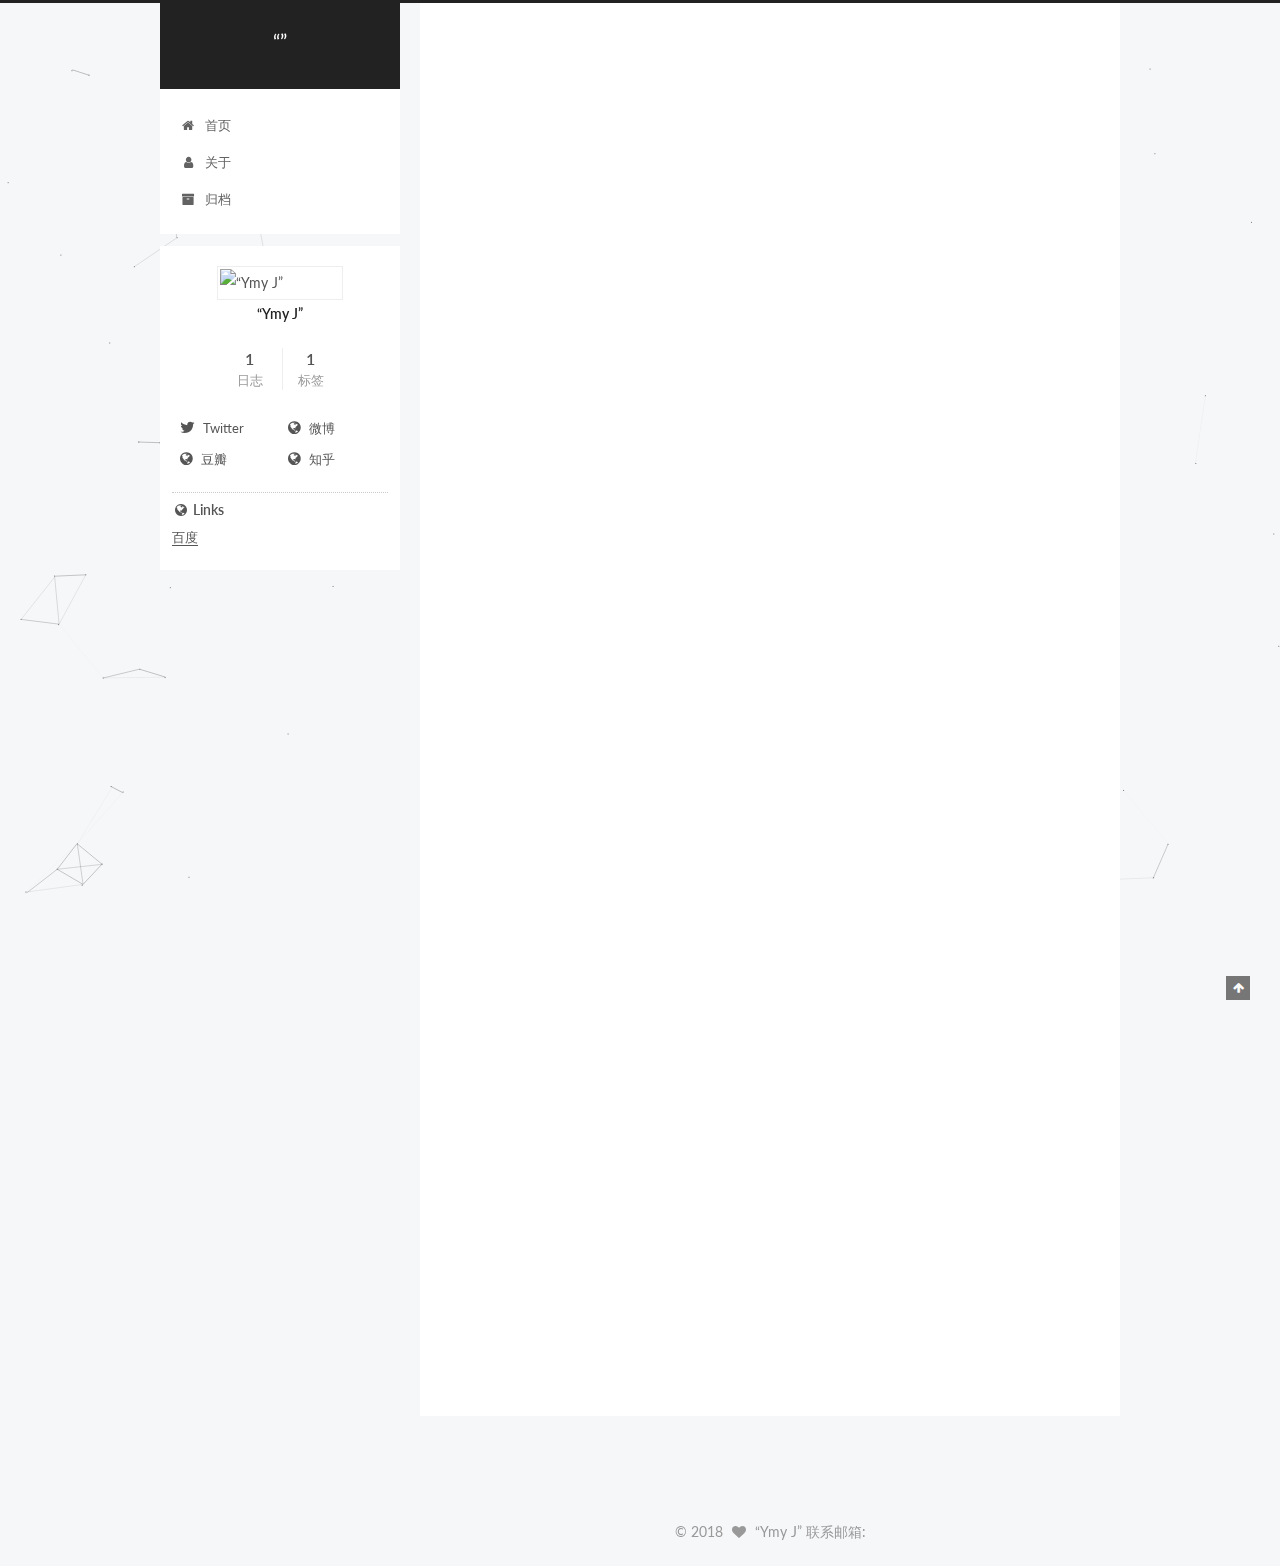
==== index.html @ c2efb5ab "Site updated: 2018-03-29 19:03:57" ====
<!DOCTYPE html>



  


<html class="theme-next pisces use-motion" lang="zh-Hans">
<head>
  <meta charset="UTF-8"/>
<meta http-equiv="X-UA-Compatible" content="IE=edge" />
<meta name="viewport" content="width=device-width, initial-scale=1, maximum-scale=1"/>
<meta name="theme-color" content="#222">
<meta name="google-site-verification" content="NlLDxI8BqoZRFoUA8p0LMrttBZUFwiZdtdNkW_THh2k" />









<meta http-equiv="Cache-Control" content="no-transform" />
<meta http-equiv="Cache-Control" content="no-siteapp" />



  <meta name="google-site-verification" content="true" />













  
  
  <link href="/lib/fancybox/source/jquery.fancybox.css?v=2.1.5" rel="stylesheet" type="text/css" />




  
  
  
  

  
    
    
  

  

  

  

  

  
    
    
    <link href="//fonts.googleapis.com/css?family=Lato:300,300italic,400,400italic,700,700italic&subset=latin,latin-ext" rel="stylesheet" type="text/css">
  






<link href="/lib/font-awesome/css/font-awesome.min.css?v=4.6.2" rel="stylesheet" type="text/css" />

<link href="/css/main.css?v=5.1.2" rel="stylesheet" type="text/css" />









  <link rel="shortcut icon" type="image/x-icon" href="/favicon.ico?v=5.1.2" />






<meta property="og:type" content="website">
<meta property="og:title" content="“”">
<meta property="og:url" content="http://yoursite.com/index.html">
<meta property="og:site_name" content="“”">
<meta property="og:locale" content="zh-Hans">
<meta name="twitter:card" content="summary">
<meta name="twitter:title" content="“”">



<script type="text/javascript" id="hexo.configurations">
  var NexT = window.NexT || {};
  var CONFIG = {
    root: '/',
    scheme: 'Pisces',
    sidebar: {"position":"left","display":"post","offset":12,"offset_float":12,"b2t":false,"scrollpercent":false,"onmobile":false},
    fancybox: true,
    tabs: true,
    motion: true,
    duoshuo: {
      userId: '0',
      author: '博主'
    },
    algolia: {
      applicationID: '',
      apiKey: '',
      indexName: '',
      hits: {"per_page":10},
      labels: {"input_placeholder":"Search for Posts","hits_empty":"We didn't find any results for the search: ${query}","hits_stats":"${hits} results found in ${time} ms"}
    }
  };
</script>



  <link rel="canonical" href="http://yoursite.com/"/>





  <title> “” -  </title>
  












  <div style="display: none;">
    <script src="//s95.cnzz.com/z_stat.php?id=1267088161&web_id=1267088161" language="JavaScript"></script>
  </div>





</head>

<body itemscope itemtype="http://schema.org/WebPage" lang="zh-Hans">

  
  
    
  

  <div class="container sidebar-position-left 
   page-home 
 ">
    <div class="headband"></div>

    <header id="header" class="header" itemscope itemtype="http://schema.org/WPHeader">
      <div class="header-inner"><div class="site-brand-wrapper">
  <div class="site-meta ">
    

    <div class="custom-logo-site-title">
      <a href="/"  class="brand" rel="start">
        <span class="logo-line-before"><i></i></span>
        <span class="site-title">“”</span>
        <span class="logo-line-after"><i></i></span>
      </a>
    </div>
      
        <p class="site-subtitle"></p>
      
  </div>

  <div class="site-nav-toggle">
    <button>
      <span class="btn-bar"></span>
      <span class="btn-bar"></span>
      <span class="btn-bar"></span>
    </button>
  </div>
</div>

<nav class="site-nav">
  

  
    <ul id="menu" class="menu">
      
        
        <li class="menu-item menu-item-home">
          <a href="/" rel="section">
            
              <i class="menu-item-icon fa fa-fw fa-home"></i> <br />
            
            首页
          </a>
        </li>
      
        
        <li class="menu-item menu-item-about">
          <a href="/about/" rel="section">
            
              <i class="menu-item-icon fa fa-fw fa-user"></i> <br />
            
            关于
          </a>
        </li>
      
        
        <li class="menu-item menu-item-archives">
          <a href="/archives/" rel="section">
            
              <i class="menu-item-icon fa fa-fw fa-archive"></i> <br />
            
            归档
          </a>
        </li>
      

      
    </ul>
  

  
</nav>



 </div>
    </header>

    <main id="main" class="main">
      <div class="main-inner">
        <div class="content-wrap">
          <div id="content" class="content">
            
  <section id="posts" class="posts-expand">
    
      

  

  
  
  

  <article class="post post-type-normal" itemscope itemtype="http://schema.org/Article">
  
  
  
  <div class="post-block">
    <link itemprop="mainEntityOfPage" href="http://yoursite.com/2017/10/31/gamejsqhelp/">

    <span hidden itemprop="author" itemscope itemtype="http://schema.org/Person">
      <meta itemprop="name" content="“Ymy J”">
      <meta itemprop="description" content="">
      <meta itemprop="image" content="/images/avatar.gif">
    </span>

    <span hidden itemprop="publisher" itemscope itemtype="http://schema.org/Organization">
      <meta itemprop="name" content="“”">
    </span>

    
      <header class="post-header">

        
        
          <h1 class="post-title" itemprop="name headline">
                
                <a class="post-title-link" href="/2017/10/31/gamejsqhelp/" itemprop="url">分享几种稳定可用的翻墙方法</a></h1>
        

        <div class="post-meta">
          <span class="post-time">
            
              <span class="post-meta-item-icon">
                <i class="fa fa-calendar-o"></i>
              </span>
              
                <span class="post-meta-item-text">发表于</span>
              
              <time title="创建于" itemprop="dateCreated datePublished" datetime="2017-10-31T23:24:54+08:00">
                2017-10-31
              </time>
            

            

            
          </span>

          

          
            
          

          
          

          

          

          

        </div>
      </header>
    

    
    
    
    <div class="post-body" itemprop="articleBody">

      
      

      
        
          
            <h1 id="分享几种稳定可用的翻墙方法"><a href="#分享几种稳定可用的翻墙方法" class="headerlink" title="分享几种稳定可用的翻墙方法"></a>分享几种稳定可用的翻墙方法</h1><hr>
<p>有不少的小伙伴在博客留言不知道,怎么翻墙上国外网站,其实2017年之后已经出现了不少优秀的收费翻墙软件以及免费翻墙软件，下面我就来总结一下这些翻墙软件，教你在国内怎么翻墙上国外网站</p>
<p><span style="font-size:14px;color:blue;">加速器:一键翻墙的利器,手机电脑多终端均可使用,支持IOS和安卓,无需繁琐的设置即可翻墙上国外网站。<a href="http://www.qidian789.com/union/share/?fn=76001" target="_blank" rel="noopener"><span style="font-size:15px;color:red;">点击官网注册</span></a></span></p>
<p><span style="font-size:14px;color:green;">如果您是电脑翻墙的话，可以直接下载如下的电脑翻墙软件，一键安装即可实现电脑翻墙上网，这款软件是小编一直在用的一款电脑翻墙必备软件，打开国外网站速度非常快，还支持安卓和苹果。<br><a href="http://www.qidian789.com/downfile/?sys=0&amp;fn=76001" target="_blank" rel="noopener"><span style="font-size:15px;color:red;">电脑下载:点击下载PC电脑翻墙软件</span></a></span></p>
<p><span style="font-size:14px;color:green;">如果您是安卓手机翻墙的话，可以直接扫描如下二维码，一键安装安卓手机翻墙软件即可实现手机翻墙上网，可使用手机上浏览器扫一扫功能，如无法下载，可直接点击下面文字链接进行下载。<br><img src="/2017/10/31/gamejsqhelp/erweima.png" alt="logo"><br><a href="http://www.qidian789.com/downfile/?sys=1&amp;fn=76001" target="_blank" rel="noopener"><span style="font-size:15px;color:red;">安卓下载:点击安卓手机翻墙软件</span></a></span></p>
<p><span style="font-size:14px;color:green;">如果您是苹果手机或者Mac电脑用户的话，可以先注册下账号，然后下载苹果ios端软件即可实现苹果手机翻墙上网。<br><a href="http://www.qidian789.com/union/share/?fn=76001" target="_blank" rel="noopener"><span style="font-size:15px;color:red;">苹果iOS和Mac电脑注册下载:点击苹果ios和Mac电脑翻墙软件注册</span></a></span></p>
<hr>
<p>老牌服务商，提供服务多年，服务和产品比较成熟，线路质量优秀稳定，专享线路无上限，无限制，多设备同时使用，已经算是非常良心的服务商了，产品覆盖率广泛，几乎支持所有的系统平台提供下载。</p>
<p>PS:<span style="font-size:17px;color:red;">PC端连接加速器时如遇360等误报提示，请点击信任哦，ios用户下载后打开软件，然后双击home键退出程序后再次打开软件，界面即可正常输入账号使用。</span></p>
<hr>

          
        
      
    </div>
    
    
    

    

    

    

    <footer class="post-footer">
      

      

      

      
      
        <div class="post-eof"></div>
      
    </footer>
  </div>
  
  
  
  </article>


    
  </section>

  


          </div>
          


          

        </div>
        
          
  
  <div class="sidebar-toggle">
    <div class="sidebar-toggle-line-wrap">
      <span class="sidebar-toggle-line sidebar-toggle-line-first"></span>
      <span class="sidebar-toggle-line sidebar-toggle-line-middle"></span>
      <span class="sidebar-toggle-line sidebar-toggle-line-last"></span>
    </div>
  </div>

  <aside id="sidebar" class="sidebar">
    
    <div class="sidebar-inner">

      

      

      <section class="site-overview sidebar-panel sidebar-panel-active">
        <div class="site-author motion-element" itemprop="author" itemscope itemtype="http://schema.org/Person">
          <img class="site-author-image" itemprop="image"
               src="/images/avatar.gif"
               alt="“Ymy J”" />
          <p class="site-author-name" itemprop="name">“Ymy J”</p>
           
              <p class="site-description motion-element" itemprop="description"></p>
          
        </div>
        <nav class="site-state motion-element">

          
            <div class="site-state-item site-state-posts">
              <a href="/archives/">
                <span class="site-state-item-count">1</span>
                <span class="site-state-item-name">日志</span>
              </a>
            </div>
          

          

          
            
            
            <div class="site-state-item site-state-tags">
              
                <span class="site-state-item-count">1</span>
                <span class="site-state-item-name">标签</span>
              
            </div>
          

        </nav>

        

        <div class="links-of-author motion-element">
          
            
              <span class="links-of-author-item">
                <a href="https://twitter.com/" target="_blank" title="Twitter">
                  
                    <i class="fa fa-fw fa-twitter"></i>
                  
                    
                      Twitter
                    
                </a>
              </span>
            
              <span class="links-of-author-item">
                <a href="http://weibo.com/" target="_blank" title="微博">
                  
                    <i class="fa fa-fw fa-globe"></i>
                  
                    
                      微博
                    
                </a>
              </span>
            
              <span class="links-of-author-item">
                <a href="http://douban.com/" target="_blank" title="豆瓣">
                  
                    <i class="fa fa-fw fa-globe"></i>
                  
                    
                      豆瓣
                    
                </a>
              </span>
            
              <span class="links-of-author-item">
                <a href="http://www.zhihu.com/" target="_blank" title="知乎">
                  
                    <i class="fa fa-fw fa-globe"></i>
                  
                    
                      知乎
                    
                </a>
              </span>
            
          
        </div>

        
        

        
        
          <div class="links-of-blogroll motion-element links-of-blogroll-block">
            <div class="links-of-blogroll-title">
              <i class="fa  fa-fw fa-globe"></i>
              Links
            </div>
            <ul class="links-of-blogroll-list">
              
                <li class="links-of-blogroll-item">
                  <a href="http://www.baidu.com/" title="百度" target="_blank">百度</a>
                </li>
              
            </ul>
          </div>
        

        


      </section>

      

      

    </div>
  </aside>


        
      </div>
    </main>

    <footer id="footer" class="footer">
      <div class="footer-inner">
        <div class="copyright" >
  
  &copy; 
  <span itemprop="copyrightYear">2018</span>
  <span class="with-love">
    <i class="fa fa-heart"></i>
  </span>
  <span class="author" itemprop="copyrightHolder">“Ymy J” 联系邮箱: </span>
</div>



        
<div class="busuanzi-count">
  <script async src="https://dn-lbstatics.qbox.me/busuanzi/2.3/busuanzi.pure.mini.js"></script>

  

  
</div>


        
      </div>
    </footer>

    
      <div class="back-to-top">
        <i class="fa fa-arrow-up"></i>
        
      </div>
    

  </div>

  

<script type="text/javascript">
  if (Object.prototype.toString.call(window.Promise) !== '[object Function]') {
    window.Promise = null;
  }
</script>









  


  











  
  <script type="text/javascript" src="/lib/jquery/index.js?v=2.1.3"></script>

  
  <script type="text/javascript" src="/lib/fastclick/lib/fastclick.min.js?v=1.0.6"></script>

  
  <script type="text/javascript" src="/lib/jquery_lazyload/jquery.lazyload.js?v=1.9.7"></script>

  
  <script type="text/javascript" src="/lib/velocity/velocity.min.js?v=1.2.1"></script>

  
  <script type="text/javascript" src="/lib/velocity/velocity.ui.min.js?v=1.2.1"></script>

  
  <script type="text/javascript" src="/lib/fancybox/source/jquery.fancybox.pack.js?v=2.1.5"></script>

  
  <script type="text/javascript" src="/lib/canvas-nest/canvas-nest.min.js"></script>


  


  <script type="text/javascript" src="/js/src/utils.js?v=5.1.2"></script>

  <script type="text/javascript" src="/js/src/motion.js?v=5.1.2"></script>



  
  


  <script type="text/javascript" src="/js/src/affix.js?v=5.1.2"></script>

  <script type="text/javascript" src="/js/src/schemes/pisces.js?v=5.1.2"></script>



  
    <script type="text/javascript" src="/js/src/scrollspy.js?v=5.1.2"></script>
<script type="text/javascript" src="/js/src/post-details.js?v=5.1.2"></script>

  

  


  <script type="text/javascript" src="/js/src/bootstrap.js?v=5.1.2"></script>



  


  




	





  





  






  





  

  

  

  

  

  

</body>
</html>
---- css/main.css ----
/* normalize.css v3.0.2 | MIT License | git.io/normalize */
html {
  font-family: sans-serif; /* 1 */
  -ms-text-size-adjust: 100%; /* 2 */
  -webkit-text-size-adjust: 100%; /* 2 */
}
body {
  margin: 0;
}
article,
aside,
details,
figcaption,
figure,
footer,
header,
hgroup,
main,
menu,
nav,
section,
summary {
  display: block;
}
audio,
canvas,
progress,
video {
  display: inline-block; /* 1 */
  vertical-align: baseline; /* 2 */
}
audio:not([controls]) {
  display: none;
  height: 0;
}
[hidden],
template {
  display: none;
}
a {
  background-color: transparent;
}
a:active,
a:hover {
  outline: 0;
}
abbr[title] {
  border-bottom: 1px dotted;
}
b,
strong {
  font-weight: bold;
}
dfn {
  font-style: italic;
}
h1 {
  font-size: 2em;
  margin: 0.67em 0;
}
mark {
  background: #ff0;
  color: #000;
}
small {
  font-size: 80%;
}
sub,
sup {
  font-size: 75%;
  line-height: 0;
  position: relative;
  vertical-align: baseline;
}
sup {
  top: -0.5em;
}
sub {
  bottom: -0.25em;
}
img {
  border: 0;
}
svg:not(:root) {
  overflow: hidden;
}
figure {
  margin: 1em 40px;
}
hr {
  -moz-box-sizing: content-box;
  box-sizing: content-box;
  height: 0;
}
pre {
  overflow: auto;
}
code,
kbd,
pre,
samp {
  font-family: monospace, monospace;
  font-size: 1em;
}
button,
input,
optgroup,
select,
textarea {
  color: inherit; /* 1 */
  font: inherit; /* 2 */
  margin: 0; /* 3 */
}
button {
  overflow: visible;
}
button,
select {
  text-transform: none;
}
button,
html input[type="button"],
input[type="reset"],
input[type="submit"] {
  -webkit-appearance: button; /* 2 */
  cursor: pointer; /* 3 */
}
button[disabled],
html input[disabled] {
  cursor: default;
}
button::-moz-focus-inner,
input::-moz-focus-inner {
  border: 0;
  padding: 0;
}
input {
  line-height: normal;
}
input[type="checkbox"],
input[type="radio"] {
  box-sizing: border-box; /* 1 */
  padding: 0; /* 2 */
}
input[type="number"]::-webkit-inner-spin-button,
input[type="number"]::-webkit-outer-spin-button {
  height: auto;
}
input[type="search"] {
  -webkit-appearance: textfield; /* 1 */
  -moz-box-sizing: content-box;
  -webkit-box-sizing: content-box; /* 2 */
  box-sizing: content-box;
}
input[type="search"]::-webkit-search-cancel-button,
input[type="search"]::-webkit-search-decoration {
  -webkit-appearance: none;
}
fieldset {
  border: 1px solid #c0c0c0;
  margin: 0 2px;
  padding: 0.35em 0.625em 0.75em;
}
legend {
  border: 0; /* 1 */
  padding: 0; /* 2 */
}
textarea {
  overflow: auto;
}
optgroup {
  font-weight: bold;
}
table {
  border-collapse: collapse;
  border-spacing: 0;
}
td,
th {
  padding: 0;
}
::selection {
  background: #262a30;
  color: #fff;
}
body {
  position: relative;
  font-family: 'Lato', "PingFang SC", "Microsoft YaHei", sans-serif;
  font-size: 14px;
  line-height: 2;
  color: #555;
  background: #f5f7f9;
}
@media (max-width: 767px) {
  body {
    padding-right: 0 !important;
  }
}
@media (min-width: 768px) and (max-width: 991px) {
  body {
    padding-right: 0 !important;
  }
}
@media (min-width: 1600px) {
  body {
    font-size: 16px;
  }
}
h1,
h2,
h3,
h4,
h5,
h6 {
  margin: 0;
  padding: 0;
  font-weight: bold;
  line-height: 1.5;
  font-family: 'Lato', "PingFang SC", "Microsoft YaHei", sans-serif;
}
h2,
h3,
h4,
h5,
h6 {
  margin: 20px 0 15px;
}
h1 {
  font-size: 22px;
}
@media (max-width: 767px) {
  h1 {
    font-size: 18px;
  }
}
h2 {
  font-size: 20px;
}
@media (max-width: 767px) {
  h2 {
    font-size: 16px;
  }
}
h3 {
  font-size: 18px;
}
@media (max-width: 767px) {
  h3 {
    font-size: 14px;
  }
}
h4 {
  font-size: 16px;
}
@media (max-width: 767px) {
  h4 {
    font-size: 12px;
  }
}
h5 {
  font-size: 14px;
}
@media (max-width: 767px) {
  h5 {
    font-size: 10px;
  }
}
h6 {
  font-size: 12px;
}
@media (max-width: 767px) {
  h6 {
    font-size: 8px;
  }
}
p {
  margin: 0 0 20px 0;
}
a {
  color: #555;
  text-decoration: none;
  border-bottom: 1px solid #999;
  word-wrap: break-word;
}
a:hover {
  color: #222;
  border-bottom-color: #222;
}
blockquote {
  margin: 0;
  padding: 0;
}
img {
  display: block;
  margin: auto;
  max-width: 100%;
  height: auto;
}
hr {
  margin: 40px 0;
  height: 3px;
  border: none;
  background-color: #ddd;
  background-image: repeating-linear-gradient(-45deg, #fff, #fff 4px, transparent 4px, transparent 8px);
}
blockquote {
  padding: 0 15px;
  color: #666;
  border-left: 4px solid #ddd;
}
blockquote cite::before {
  content: "-";
  padding: 0 5px;
}
dt {
  font-weight: 700;
}
dd {
  margin: 0;
  padding: 0;
}
.text-left {
  text-align: left;
}
.text-center {
  text-align: center;
}
.text-right {
  text-align: right;
}
.text-justify {
  text-align: justify;
}
.text-nowrap {
  white-space: nowrap;
}
.text-lowercase {
  text-transform: lowercase;
}
.text-uppercase {
  text-transform: uppercase;
}
.text-capitalize {
  text-transform: capitalize;
}
.center-block {
  display: block;
  margin-left: auto;
  margin-right: auto;
}
.clearfix:before,
.clearfix:after {
  content: " ";
  display: table;
}
.clearfix:after {
  clear: both;
}
.pullquote {
  width: 45%;
}
.pullquote.left {
  float: left;
  margin-left: 5px;
  margin-right: 10px;
}
.pullquote.right {
  float: right;
  margin-left: 10px;
  margin-right: 5px;
}
.affix.affix.affix {
  position: fixed;
}
.translation {
  margin-top: -20px;
  font-size: 14px;
  color: #999;
}
.scrollbar-measure {
  width: 100px;
  height: 100px;
  overflow: scroll;
  position: absolute;
  top: -9999px;
}
.use-motion .motion-element {
  opacity: 0;
}
table {
  margin: 20px 0;
  width: 100%;
  border-collapse: collapse;
  border-spacing: 0;
  border: 1px solid #ddd;
  font-size: 14px;
  table-layout: fixed;
  word-wrap: break-all;
}
table>tbody>tr:nth-of-type(odd) {
  background-color: #f9f9f9;
}
table>tbody>tr:hover {
  background-color: #f5f5f5;
}
caption,
th,
td {
  padding: 8px;
  text-align: left;
  vertical-align: middle;
  font-weight: normal;
}
th,
td {
  border-bottom: 3px solid #ddd;
  border-right: 1px solid #eee;
}
th {
  padding-bottom: 10px;
  font-weight: 700;
}
td {
  border-bottom-width: 1px;
}
html,
body {
  height: 100%;
}
.container {
  position: relative;
  min-height: 100%;
}
.header-inner {
  margin: 0 auto;
  padding: 100px 0 70px;
  width: 700px;
}
@media (min-width: 1600px) {
  .container .header-inner {
    width: 900px;
  }
}
.main {
  padding-bottom: 150px;
}
.main-inner {
  margin: 0 auto;
  width: 700px;
}
@media (min-width: 1600px) {
  .container .main-inner {
    width: 900px;
  }
}
.footer {
  position: absolute;
  left: 0;
  bottom: 0;
  width: 100%;
  min-height: 50px;
}
.footer-inner {
  box-sizing: border-box;
  margin: 20px auto;
  width: 700px;
}
@media (min-width: 1600px) {
  .container .footer-inner {
    width: 900px;
  }
}
pre,
.highlight {
  overflow: auto;
  margin: 20px 0;
  padding: 0;
  font-size: 13px;
  color: #4d4d4c;
  background: #f7f7f7;
  line-height: 1.6;
}
pre,
code {
  font-family: consolas, Menlo, "PingFang SC", "Microsoft YaHei", monospace;
}
code {
  padding: 2px 4px;
  word-wrap: break-word;
  color: #555;
  background: #eee;
  border-radius: 3px;
  font-size: 13px;
}
pre code {
  padding: 0;
  color: #4d4d4c;
  background: none;
  text-shadow: none;
}
.highlight {
  border-radius: 1px;
}
.highlight pre {
  border: none;
  margin: 0;
  padding: 10px 0;
}
.highlight table {
  margin: 0;
  width: auto;
  border: none;
}
.highlight td {
  border: none;
  padding: 0;
}
.highlight figcaption {
  font-size: 1em;
  color: #4d4d4c;
  line-height: 1em;
  margin-bottom: 1em;
}
.highlight figcaption:before,
.highlight figcaption:after {
  content: " ";
  display: table;
}
.highlight figcaption:after {
  clear: both;
}
.highlight figcaption a {
  float: right;
  color: #4d4d4c;
}
.highlight figcaption a:hover {
  border-bottom-color: #4d4d4c;
}
.highlight .gutter pre {
  padding-left: 10px;
  padding-right: 10px;
  color: #869194;
  text-align: right;
  background-color: #eff2f3;
}
.highlight .code pre {
  width: 100%;
  padding-left: 10px;
  padding-right: 10px;
  background-color: #f7f7f7;
}
.highlight .line {
  height: 20px;
}
.gutter {
  -webkit-user-select: none;
  -moz-user-select: none;
  -ms-user-select: none;
  user-select: none;
}
.gist table {
  width: auto;
}
.gist table td {
  border: none;
}
pre .deletion {
  background: #fdd;
}
pre .addition {
  background: #dfd;
}
pre .meta {
  color: #8959a8;
}
pre .comment {
  color: #8e908c;
}
pre .variable,
pre .attribute,
pre .tag,
pre .regexp,
pre .ruby .constant,
pre .xml .tag .title,
pre .xml .pi,
pre .xml .doctype,
pre .html .doctype,
pre .css .id,
pre .css .class,
pre .css .pseudo {
  color: #c82829;
}
pre .number,
pre .preprocessor,
pre .built_in,
pre .literal,
pre .params,
pre .constant,
pre .command {
  color: #f5871f;
}
pre .ruby .class .title,
pre .css .rules .attribute,
pre .string,
pre .value,
pre .inheritance,
pre .header,
pre .ruby .symbol,
pre .xml .cdata,
pre .special,
pre .number,
pre .formula {
  color: #718c00;
}
pre .title,
pre .css .hexcolor {
  color: #3e999f;
}
pre .function,
pre .python .decorator,
pre .python .title,
pre .ruby .function .title,
pre .ruby .title .keyword,
pre .perl .sub,
pre .javascript .title,
pre .coffeescript .title {
  color: #4271ae;
}
pre .keyword,
pre .javascript .function {
  color: #8959a8;
}
.full-image.full-image.full-image {
  border: none;
  max-width: 100%;
  width: auto;
  margin: 20px auto;
}
@media (min-width: 992px) {
  .full-image.full-image.full-image {
    max-width: none;
    width: 118%;
    margin: 0 -9%;
  }
}
.blockquote-center,
.page-home .post-type-quote blockquote,
.page-post-detail .post-type-quote blockquote {
  position: relative;
  margin: 40px 0;
  padding: 0;
  border-left: none;
  text-align: center;
}
.blockquote-center::before,
.page-home .post-type-quote blockquote::before,
.page-post-detail .post-type-quote blockquote::before,
.blockquote-center::after,
.page-home .post-type-quote blockquote::after,
.page-post-detail .post-type-quote blockquote::after {
  position: absolute;
  content: ' ';
  display: block;
  width: 100%;
  height: 24px;
  opacity: 0.2;
  background-repeat: no-repeat;
  background-position: 0 -6px;
  background-size: 22px 22px;
}
.blockquote-center::before,
.page-home .post-type-quote blockquote::before,
.page-post-detail .post-type-quote blockquote::before {
  top: -20px;
  background-image: url("../images/quote-l.svg");
  border-top: 1px solid #ccc;
}
.blockquote-center::after,
.page-home .post-type-quote blockquote::after,
.page-post-detail .post-type-quote blockquote::after {
  bottom: -20px;
  background-image: url("../images/quote-r.svg");
  border-bottom: 1px solid #ccc;
  background-position: 100% 8px;
}
.blockquote-center p,
.page-home .post-type-quote blockquote p,
.page-post-detail .post-type-quote blockquote p,
.blockquote-center div,
.page-home .post-type-quote blockquote div,
.page-post-detail .post-type-quote blockquote div {
  text-align: center;
}
.post .post-body .group-picture img {
  box-sizing: border-box;
  padding: 0 3px;
  border: none;
}
.post .group-picture-row {
  overflow: hidden;
  margin-top: 6px;
}
.post .group-picture-row:first-child {
  margin-top: 0;
}
.post .group-picture-column {
  float: left;
}
.page-post-detail .post-body .group-picture-column {
  float: none;
  margin-top: 10px;
  width: auto !important;
}
.page-post-detail .post-body .group-picture-column img {
  margin: 0 auto;
}
.page-archive .group-picture-container {
  overflow: hidden;
}
.page-archive .group-picture-row {
  float: left;
}
.page-archive .group-picture-row:first-child {
  margin-top: 6px;
}
.page-archive .group-picture-column {
  max-width: 150px;
  max-height: 150px;
}
.post-body .note {
  position: relative;
  padding: 15px;
  margin-bottom: 20px;
  border: 1px solid #eee;
  border-left-width: 5px;
  border-radius: 3px;
}
.post-body .note h2,
.post-body .note h3,
.post-body .note h4,
.post-body .note h5,
.post-body .note h6 {
  margin-top: 0;
  margin-bottom: 0;
  border-bottom: initial;
  padding-top: 0 !important;
}
.post-body .note p:first-child,
.post-body .note ul:first-child,
.post-body .note ol:first-child,
.post-body .note table:first-child,
.post-body .note pre:first-child,
.post-body .note blockquote:first-child {
  margin-top: 0;
}
.post-body .note p:last-child,
.post-body .note ul:last-child,
.post-body .note ol:last-child,
.post-body .note table:last-child,
.post-body .note pre:last-child,
.post-body .note blockquote:last-child {
  margin-bottom: 0;
}
.post-body .note.default {
  border-left-color: #777;
}
.post-body .note.default h2,
.post-body .note.default h3,
.post-body .note.default h4,
.post-body .note.default h5,
.post-body .note.default h6 {
  color: #777;
}
.post-body .note.primary {
  border-left-color: #6f42c1;
}
.post-body .note.primary h2,
.post-body .note.primary h3,
.post-body .note.primary h4,
.post-body .note.primary h5,
.post-body .note.primary h6 {
  color: #6f42c1;
}
.post-body .note.info {
  border-left-color: #428bca;
}
.post-body .note.info h2,
.post-body .note.info h3,
.post-body .note.info h4,
.post-body .note.info h5,
.post-body .note.info h6 {
  color: #428bca;
}
.post-body .note.success {
  border-left-color: #5cb85c;
}
.post-body .note.success h2,
.post-body .note.success h3,
.post-body .note.success h4,
.post-body .note.success h5,
.post-body .note.success h6 {
  color: #5cb85c;
}
.post-body .note.warning {
  border-left-color: #f0ad4e;
}
.post-body .note.warning h2,
.post-body .note.warning h3,
.post-body .note.warning h4,
.post-body .note.warning h5,
.post-body .note.warning h6 {
  color: #f0ad4e;
}
.post-body .note.danger {
  border-left-color: #d9534f;
}
.post-body .note.danger h2,
.post-body .note.danger h3,
.post-body .note.danger h4,
.post-body .note.danger h5,
.post-body .note.danger h6 {
  color: #d9534f;
}
.post-body .label {
  display: inline;
  padding: 0 2px;
  white-space: nowrap;
}
.post-body .label.default {
  background-color: #f0f0f0;
}
.post-body .label.primary {
  background-color: #efe6f7;
}
.post-body .label.info {
  background-color: #e5f2f8;
}
.post-body .label.success {
  background-color: #e7f4e9;
}
.post-body .label.warning {
  background-color: #fcf6e1;
}
.post-body .label.danger {
  background-color: #fae8eb;
}
.post-body .tabs {
  position: relative;
  display: block;
  margin-bottom: 20px;
  padding-top: 10px;
}
.post-body .tabs ul.nav-tabs {
  margin: 0;
  padding: 0;
  display: flex;
  margin-bottom: -1px;
}
@media (max-width: 413px) {
  .post-body .tabs ul.nav-tabs {
    display: block;
    margin-bottom: 5px;
  }
}
.post-body .tabs ul.nav-tabs li.tab {
  list-style-type: none !important;
  margin: 0 0.25em 0 0;
  border-top: 3px solid transparent;
  border-left: 1px solid transparent;
  border-right: 1px solid transparent;
}
@media (max-width: 413px) {
  .post-body .tabs ul.nav-tabs li.tab {
    margin: initial;
    border-top: 1px solid transparent;
    border-left: 3px solid transparent;
    border-right: 1px solid transparent;
    border-bottom: 1px solid transparent;
  }
}
.post-body .tabs ul.nav-tabs li.tab a {
  outline: 0;
  border-bottom: initial;
  display: block;
  line-height: 1.8em;
  padding: 0.25em 0.75em;
  transition-duration: 0.2s;
  transition-timing-function: ease-out;
  transition-delay: 0s;
}
.post-body .tabs ul.nav-tabs li.tab a i {
  width: 1.285714285714286em;
}
.post-body .tabs ul.nav-tabs li.tab.active {
  border-top: 3px solid #fc6423;
  border-left: 1px solid #ddd;
  border-right: 1px solid #ddd;
  background-color: #fff;
}
@media (max-width: 413px) {
  .post-body .tabs ul.nav-tabs li.tab.active {
    border-top: 1px solid #ddd;
    border-left: 3px solid #fc6423;
    border-right: 1px solid #ddd;
    border-bottom: 1px solid #ddd;
  }
}
.post-body .tabs ul.nav-tabs li.tab.active a {
  cursor: default;
  color: #555;
}
.post-body .tabs .tab-content {
  background-color: #fff;
}
.post-body .tabs .tab-content .tab-pane {
  border: 1px solid #ddd;
  padding: 20px 20px 0 20px;
}
.post-body .tabs .tab-content .tab-pane:not(.active) {
  display: none !important;
}
.post-body .tabs .tab-content .tab-pane.active {
  display: block !important;
}
.btn {
  display: inline-block;
  padding: 0 20px;
  font-size: 14px;
  color: #fff;
  background: #222;
  border: 2px solid #555;
  text-decoration: none;
  border-radius: 0;
  transition-property: background-color;
  transition-duration: 0.2s;
  transition-timing-function: ease-in-out;
  transition-delay: 0s;
}
.btn:hover,
.post-button .btn:hover {
  border-color: #222;
  color: #fff;
  background: #222;
}
.btn-bar {
  display: block;
  width: 22px;
  height: 2px;
  background: #555;
  border-radius: 1px;
}
.btn-bar+.btn-bar {
  margin-top: 4px;
}
.pagination {
  margin: 120px 0 40px;
  text-align: center;
  border-top: 1px solid #eee;
}
.page-number-basic,
.pagination .prev,
.pagination .next,
.pagination .page-number,
.pagination .space {
  display: inline-block;
  position: relative;
  top: -1px;
  margin: 0 10px;
  padding: 0 10px;
  line-height: 30px;
}
@media (max-width: 767px) {
  .page-number-basic,
  .pagination .prev,
  .pagination .next,
  .pagination .page-number,
  .pagination .space {
    margin: 0 5px;
  }
}
.pagination .prev,
.pagination .next,
.pagination .page-number {
  border-bottom: 0;
  border-top: 1px solid #eee;
  transition-property: border-color;
  transition-duration: 0.2s;
  transition-timing-function: ease-in-out;
  transition-delay: 0s;
}
.pagination .prev:hover,
.pagination .next:hover,
.pagination .page-number:hover {
  border-top-color: #222;
}
.pagination .space {
  padding: 0;
  margin: 0;
}
.pagination .prev {
  margin-left: 0;
}
.pagination .next {
  margin-right: 0;
}
.pagination .page-number.current {
  color: #fff;
  background: #ccc;
  border-top-color: #ccc;
}
@media (max-width: 767px) {
  .pagination {
    border-top: none;
  }
  .pagination .prev,
  .pagination .next,
  .pagination .page-number {
    margin-bottom: 10px;
    border-top: 0;
    border-bottom: 1px solid #eee;
  }
  .pagination .prev:hover,
  .pagination .next:hover,
  .pagination .page-number:hover {
    border-bottom-color: #222;
  }
}
.comments {
  margin: 60px 20px 0;
}
.tag-cloud {
  text-align: center;
}
.tag-cloud a {
  display: inline-block;
  margin: 10px;
}
.back-to-top {
  box-sizing: border-box;
  position: fixed;
  bottom: -100px;
  right: 30px;
  z-index: 1050;
  padding: 0 6px;
  width: 24px;
  background: #222;
  font-size: 12px;
  opacity: 0.6;
  color: #fff;
  cursor: pointer;
  text-align: center;
  -webkit-transform: translateZ(0);
  transition-property: bottom;
  transition-duration: 0.2s;
  transition-timing-function: ease-in-out;
  transition-delay: 0s;
}
@media (min-width: 768px) and (max-width: 991px) {
  .back-to-top {
    display: none !important;
  }
}
@media (max-width: 767px) {
  .back-to-top {
    display: none !important;
  }
}
.back-to-top.back-to-top-on {
  bottom: 30px;
}
.header {
  background: transparent;
}
.header-inner {
  position: relative;
}
.headband {
  height: 3px;
  background: #222;
}
.site-meta {
  margin: 0;
  text-align: center;
}
@media (max-width: 767px) {
  .site-meta {
    text-align: center;
  }
}
.brand {
  position: relative;
  display: inline-block;
  padding: 0 40px;
  color: #fff;
  background: #222;
  border-bottom: none;
}
.brand:hover {
  color: #fff;
}
.logo {
  display: inline-block;
  margin-right: 5px;
  line-height: 36px;
  vertical-align: top;
}
.site-title {
  display: inline-block;
  vertical-align: top;
  line-height: 36px;
  font-size: 20px;
  font-weight: normal;
  font-family: 'Lato', "PingFang SC", "Microsoft YaHei", sans-serif;
}
.site-subtitle {
  margin-top: 10px;
  font-size: 13px;
  color: #ddd;
}
.use-motion .brand {
  opacity: 0;
}
.use-motion .logo,
.use-motion .site-title,
.use-motion .site-subtitle {
  opacity: 0;
  position: relative;
  top: -10px;
}
.site-nav-toggle {
  display: none;
  position: absolute;
  top: 10px;
  left: 10px;
}
@media (max-width: 767px) {
  .site-nav-toggle {
    display: block;
  }
}
.site-nav-toggle button {
  margin-top: 2px;
  padding: 9px 10px;
  background: transparent;
  border: none;
}
@media (max-width: 767px) {
  .site-nav {
    display: none;
    margin: 0 -10px;
    padding: 0 10px;
    clear: both;
    border-top: 1px solid #ddd;
  }
}
@media (min-width: 768px) and (max-width: 991px) {
  .site-nav {
    display: block !important;
  }
}
@media (min-width: 992px) {
  .site-nav {
    display: block !important;
  }
}
.menu {
  margin-top: 20px;
  padding-left: 0;
  text-align: center;
}
.menu .menu-item {
  display: inline-block;
  margin: 0 10px;
  list-style: none;
}
@media screen and (max-width: 767px) {
  .menu .menu-item {
    margin-top: 10px;
  }
}
.menu .menu-item a {
  display: block;
  font-size: 13px;
  line-height: inherit;
  border-bottom: 1px solid transparent;
  transition-property: border-color;
  transition-duration: 0.2s;
  transition-timing-function: ease-in-out;
  transition-delay: 0s;
}
.menu .menu-item a:hover,
.menu-item-active a {
  border-bottom-color: #222;
}
.menu .menu-item .fa {
  margin-right: 5px;
}
.use-motion .menu-item {
  opacity: 0;
}
.post-body {
  font-family: 'Lato', "PingFang SC", "Microsoft YaHei", sans-serif;
}
@media (max-width: 767px) {
  .post-body {
    word-break: break-word;
  }
}
.post-body .fancybox img {
  display: block !important;
  margin: 0 auto;
  cursor: pointer;
  cursor: zoom-in;
  cursor: -webkit-zoom-in;
}
.post-body .image-caption,
.post-body .figure .caption {
  margin: 10px auto 15px;
  text-align: center;
  font-size: 14px;
  color: #999;
  font-weight: bold;
  line-height: 1;
}
.post-sticky-flag {
  display: inline-block;
  font-size: 16px;
  -ms-transform: rotate(30deg);
  -webkit-transform: rotate(30deg);
  -moz-transform: rotate(30deg);
  -ms-transform: rotate(30deg);
  -o-transform: rotate(30deg);
  transform: rotate(30deg);
}
.posts-expand {
  padding-top: 40px;
}
@media (max-width: 767px) {
  .posts-expand {
    margin: 0 20px;
  }
  .post-body pre {
    padding: 10px;
  }
  .post-body pre .gutter pre {
    padding-right: 10px;
  }
  .post-body .highlight {
    margin-left: 0px;
    margin-right: 0px;
    padding: 0;
  }
  .post-body .highlight .gutter pre {
    padding-right: 10px;
  }
}
@media (min-width: 992px) {
  .posts-expand .post-body {
    text-align: justify;
  }
}
.posts-expand .post-body h2,
.posts-expand .post-body h3,
.posts-expand .post-body h4,
.posts-expand .post-body h5,
.posts-expand .post-body h6 {
  padding-top: 10px;
}
.posts-expand .post-body h2 .header-anchor,
.posts-expand .post-body h3 .header-anchor,
.posts-expand .post-body h4 .header-anchor,
.posts-expand .post-body h5 .header-anchor,
.posts-expand .post-body h6 .header-anchor {
  float: right;
  margin-left: 10px;
  color: #ccc;
  border-bottom-style: none;
  visibility: hidden;
}
.posts-expand .post-body h2 .header-anchor:hover,
.posts-expand .post-body h3 .header-anchor:hover,
.posts-expand .post-body h4 .header-anchor:hover,
.posts-expand .post-body h5 .header-anchor:hover,
.posts-expand .post-body h6 .header-anchor:hover {
  color: inherit;
}
.posts-expand .post-body h2:hover .header-anchor,
.posts-expand .post-body h3:hover .header-anchor,
.posts-expand .post-body h4:hover .header-anchor,
.posts-expand .post-body h5:hover .header-anchor,
.posts-expand .post-body h6:hover .header-anchor {
  visibility: visible;
}
.posts-expand .post-body ul li {
  list-style: circle;
}
.posts-expand .post-body img {
  box-sizing: border-box;
  margin: auto;
  padding: 3px;
  border: 1px solid #ddd;
}
.posts-expand .fancybox img {
  margin: 0 auto;
}
@media (max-width: 767px) {
  .posts-collapse {
    margin: 0 20px;
  }
  .posts-collapse .post-title,
  .posts-collapse .post-meta {
    display: block;
    width: auto;
    text-align: left;
  }
}
.posts-collapse {
  position: relative;
  z-index: 1010;
  margin-left: 55px;
}
.posts-collapse::after {
  content: " ";
  position: absolute;
  top: 20px;
  left: 0;
  margin-left: -2px;
  width: 4px;
  height: 100%;
  background: #f5f5f5;
  z-index: -1;
}
@media (max-width: 767px) {
  .posts-collapse {
    margin: 0 20px;
  }
}
.posts-collapse .collection-title {
  position: relative;
  margin: 60px 0;
}
.posts-collapse .collection-title h1,
.posts-collapse .collection-title h2 {
  margin-left: 20px;
}
.posts-collapse .collection-title small {
  color: #bbb;
  margin-left: 5px;
}
.posts-collapse .collection-title::before {
  content: " ";
  position: absolute;
  left: 0;
  top: 50%;
  margin-left: -4px;
  margin-top: -4px;
  width: 8px;
  height: 8px;
  background: #bbb;
  border-radius: 50%;
}
.posts-collapse .post {
  margin: 30px 0;
}
.posts-collapse .post-header {
  position: relative;
  transition-duration: 0.2s;
  transition-timing-function: ease-in-out;
  transition-delay: 0s;
  transition-property: border;
  border-bottom: 1px dashed #ccc;
}
.posts-collapse .post-header::before {
  content: " ";
  position: absolute;
  left: 0;
  top: 12px;
  width: 6px;
  height: 6px;
  margin-left: -4px;
  background: #bbb;
  border-radius: 50%;
  border: 1px solid #fff;
  transition-duration: 0.2s;
  transition-timing-function: ease-in-out;
  transition-delay: 0s;
  transition-property: background;
}
.posts-collapse .post-header:hover {
  border-bottom-color: #666;
}
.posts-collapse .post-header:hover::before {
  background: #222;
}
.posts-collapse .post-meta {
  position: absolute;
  font-size: 12px;
  left: 20px;
  top: 5px;
}
.posts-collapse .post-comments-count {
  display: none;
}
.posts-collapse .post-title {
  margin-left: 60px;
  font-size: 16px;
  font-weight: normal;
  line-height: inherit;
}
.posts-collapse .post-title::after {
  margin-left: 3px;
  opacity: 0.6;
}
.posts-collapse .post-title a {
  color: #666;
  border-bottom: none;
}
.page-home .post-type-quote .post-header,
.page-post-detail .post-type-quote .post-header,
.page-home .post-type-quote .post-tags,
.page-post-detail .post-type-quote .post-tags {
  display: none;
}
.posts-expand .post-title {
  font-size: 26px;
  text-align: center;
  word-break: break-word;
  font-weight: 400;
}
@media (max-width: 767px) {
  .posts-expand .post-title {
    font-size: 22px;
  }
}
.posts-expand .post-title-link {
  display: inline-block;
  position: relative;
  color: #555;
  border-bottom: none;
  line-height: 1.2;
  vertical-align: top;
}
.posts-expand .post-title-link::before {
  content: "";
  position: absolute;
  width: 100%;
  height: 2px;
  bottom: 0;
  left: 0;
  background-color: #000;
  visibility: hidden;
  -webkit-transform: scaleX(0);
  -moz-transform: scaleX(0);
  -ms-transform: scaleX(0);
  -o-transform: scaleX(0);
  transform: scaleX(0);
  transition-duration: 0.2s;
  transition-timing-function: ease-in-out;
  transition-delay: 0s;
}
.posts-expand .post-title-link:hover::before {
  visibility: visible;
  -webkit-transform: scaleX(1);
  -moz-transform: scaleX(1);
  -ms-transform: scaleX(1);
  -o-transform: scaleX(1);
  transform: scaleX(1);
}
.posts-expand .post-title-link .fa {
  font-size: 16px;
}
.posts-expand .post-meta {
  margin: 3px 0 60px 0;
  color: #999;
  font-family: 'Lato', "PingFang SC", "Microsoft YaHei", sans-serif;
  font-size: 12px;
  text-align: center;
}
.posts-expand .post-meta .post-category-list {
  display: inline-block;
  margin: 0;
  padding: 3px;
}
.posts-expand .post-meta .post-category-list-link {
  color: #999;
}
.posts-expand .post-meta .post-description {
  font-size: 14px;
  margin-top: 2px;
}
.post-wordcount {
  display: inline-block;
}
.post-meta-divider {
  margin: 0 0.5em;
}
.post-meta-item-icon {
  margin-right: 3px;
}
@media (min-width: 768px) and (max-width: 991px) {
  .post-meta-item-icon {
    display: inline-block;
  }
}
@media (max-width: 767px) {
  .post-meta-item-icon {
    display: inline-block;
  }
}
@media (min-width: 768px) and (max-width: 991px) {
  .post-meta-item-text {
    display: none;
  }
}
@media (max-width: 767px) {
  .post-meta-item-text {
    display: none;
  }
}
@media (max-width: 767px) {
  .posts-expand .post-comments-count {
    display: none;
  }
}
.post-button {
  margin-top: 50px;
}
.post-button .btn {
  color: #555;
  font-size: 14px;
  background: #fff;
  border-radius: 2px;
  line-height: 2;
  margin: 0 4px 8px 4px;
}
.post-button .fa-fw {
  width: 1.285714285714286em;
  text-align: left;
}
.posts-expand .post-tags {
  margin-top: 40px;
  text-align: center;
}
.posts-expand .post-tags a {
  display: inline-block;
  margin-right: 10px;
  font-size: 13px;
}
.post-nav {
  display: table;
  margin-top: 15px;
  width: 100%;
  border-top: 1px solid #eee;
}
.post-nav-divider {
  display: table-cell;
  width: 10%;
}
.post-nav-item {
  display: table-cell;
  padding: 10px 0 0 0;
  width: 45%;
  vertical-align: top;
}
.post-nav-item a {
  position: relative;
  display: block;
  line-height: 25px;
  font-size: 14px;
  color: #555;
  border-bottom: none;
}
.post-nav-item a:hover {
  color: #222;
  border-bottom: none;
}
.post-nav-item a:active {
  top: 2px;
}
.post-nav-item .fa {
  position: absolute;
  top: 8px;
  left: 0;
  font-size: 12px;
}
.post-nav-next a {
  padding-left: 15px;
}
.post-nav-prev {
  text-align: right;
}
.post-nav-prev a {
  padding-right: 15px;
}
.post-nav-prev .fa {
  right: 0;
  left: auto;
}
.posts-expand .post-eof {
  display: block;
  margin: 80px auto 60px;
  width: 8%;
  height: 1px;
  background: #ccc;
  text-align: center;
}
.post:last-child .post-eof.post-eof.post-eof {
  display: none;
}
.post-gallery {
  display: table;
  table-layout: fixed;
  width: 100%;
  border-collapse: separate;
}
.post-gallery-row {
  display: table-row;
}
.post-gallery .post-gallery-img {
  display: table-cell;
  text-align: center;
  vertical-align: middle;
  border: none;
}
.post-gallery .post-gallery-img img {
  max-width: 100%;
  max-height: 100%;
  border: none;
}
.fancybox-close,
.fancybox-close:hover {
  border: none;
}
.rtl.post-body p,
.rtl.post-body a,
.rtl.post-body h1,
.rtl.post-body h2,
.rtl.post-body h3,
.rtl.post-body h4,
.rtl.post-body h5,
.rtl.post-body h6,
.rtl.post-body li,
.rtl.post-body ul,
.rtl.post-body ol {
  direction: rtl;
  font-family: UKIJ Ekran;
}
.rtl.post-title {
  font-family: UKIJ Ekran;
}
.sidebar {
  position: fixed;
  right: 0;
  top: 0;
  bottom: 0;
  width: 0;
  z-index: 1040;
  box-shadow: inset 0 2px 6px #000;
  background: #222;
  -webkit-transform: translateZ(0);
}
.sidebar a {
  color: #999;
  border-bottom-color: #555;
}
.sidebar a:hover {
  color: #eee;
}
@media (min-width: 768px) and (max-width: 991px) {
  .sidebar {
    display: none !important;
  }
}
@media (max-width: 767px) {
  .sidebar {
    display: none !important;
  }
}
.sidebar-inner {
  position: relative;
  padding: 20px 10px;
  color: #999;
  text-align: center;
}
.sidebar-toggle {
  position: fixed;
  right: 30px;
  bottom: 45px;
  width: 14px;
  height: 14px;
  padding: 5px;
  background: #222;
  line-height: 0;
  z-index: 1050;
  cursor: pointer;
  -webkit-transform: translateZ(0);
}
@media (min-width: 768px) and (max-width: 991px) {
  .sidebar-toggle {
    display: none !important;
  }
}
@media (max-width: 767px) {
  .sidebar-toggle {
    display: none !important;
  }
}
.sidebar-toggle-line {
  position: relative;
  display: inline-block;
  vertical-align: top;
  height: 2px;
  width: 100%;
  background: #fff;
  margin-top: 3px;
}
.sidebar-toggle-line:first-child {
  margin-top: 0;
}
.site-author-image {
  display: block;
  margin: 0 auto;
  padding: 2px;
  max-width: 120px;
  height: auto;
  border: 1px solid #eee;
}
.site-author-name {
  margin: 0;
  text-align: center;
  color: #222;
  font-weight: 600;
}
.site-description {
  margin-top: 0;
  text-align: center;
  font-size: 13px;
  color: #999;
}
.site-state {
  overflow: hidden;
  line-height: 1.4;
  white-space: nowrap;
  text-align: center;
}
.site-state-item {
  display: inline-block;
  padding: 0 15px;
  border-left: 1px solid #eee;
}
.site-state-item:first-child {
  border-left: none;
}
.site-state-item a {
  border-bottom: none;
}
.site-state-item-count {
  display: block;
  text-align: center;
  color: inherit;
  font-weight: 600;
  font-size: 16px;
}
.site-state-item-name {
  font-size: 13px;
  color: #999;
}
.feed-link {
  margin-top: 20px;
}
.feed-link a {
  display: inline-block;
  padding: 0 15px;
  color: #fc6423;
  border: 1px solid #fc6423;
  border-radius: 4px;
}
.feed-link a i {
  color: #fc6423;
  font-size: 14px;
}
.feed-link a:hover {
  color: #fff;
  background: #fc6423;
}
.feed-link a:hover i {
  color: #fff;
}
.links-of-author {
  margin-top: 20px;
  display: flex;
  flex-wrap: wrap;
  justify-content: center;
}
.links-of-author a {
  display: inline-block;
  vertical-align: middle;
  margin-right: 10px;
  margin-bottom: 10px;
  border-bottom-color: #555;
  font-size: 13px;
}
.links-of-author a:before {
  display: inline-block;
  vertical-align: middle;
  margin-right: 3px;
  content: " ";
  width: 4px;
  height: 4px;
  border-radius: 50%;
  background: #ffe;
}
.links-of-blogroll {
  font-size: 13px;
}
.links-of-blogroll-title {
  margin-top: 20px;
  font-size: 14px;
  font-weight: 600;
}
.links-of-blogroll-list {
  margin: 0;
  padding: 0;
  list-style: none;
}
.links-of-blogroll-item {
  padding: 2px 10px;
}
.sidebar-nav {
  margin: 0 0 20px;
  padding-left: 0;
}
.sidebar-nav li {
  display: inline-block;
  cursor: pointer;
  border-bottom: 1px solid transparent;
  font-size: 14px;
  color: #555;
}
.sidebar-nav li:hover {
  color: #fc6423;
}
.page-post-detail .sidebar-nav-toc {
  padding: 0 5px;
}
.page-post-detail .sidebar-nav-overview {
  margin-left: 10px;
}
.sidebar-nav .sidebar-nav-active {
  color: #fc6423;
  border-bottom-color: #fc6423;
}
.sidebar-nav .sidebar-nav-active:hover {
  color: #fc6423;
}
.sidebar-panel {
  display: none;
}
.sidebar-panel-active {
  display: block;
}
.post-toc-empty {
  font-size: 14px;
  color: #666;
}
.post-toc-wrap {
  overflow: hidden;
}
.post-toc {
  overflow: auto;
}
.post-toc ol {
  margin: 0;
  padding: 0 2px 5px 10px;
  text-align: left;
  list-style: none;
  font-size: 14px;
}
.post-toc ol > ol {
  padding-left: 0;
}
.post-toc ol a {
  transition-duration: 0.2s;
  transition-timing-function: ease-in-out;
  transition-delay: 0s;
  transition-property: all;
  color: #666;
  border-bottom-color: #ccc;
}
.post-toc ol a:hover {
  color: #000;
  border-bottom-color: #000;
}
.post-toc .nav-item {
  overflow: hidden;
  text-overflow: ellipsis;
  white-space: nowrap;
  line-height: 1.8;
}
.post-toc .nav .nav-child {
  display: none;
}
.post-toc .nav .active > .nav-child {
  display: block;
}
.post-toc .nav .active-current > .nav-child {
  display: block;
}
.post-toc .nav .active-current > .nav-child > .nav-item {
  display: block;
}
.post-toc .nav .active > a {
  color: #fc6423;
  border-bottom-color: #fc6423;
}
.post-toc .nav .active-current > a {
  color: #fc6423;
}
.post-toc .nav .active-current > a:hover {
  color: #fc6423;
}
.footer {
  font-size: 14px;
  color: #999;
}
.footer img {
  border: none;
}
.footer-inner {
  text-align: center;
}
.with-love {
  display: inline-block;
  margin: 0 5px;
}
.powered-by,
.theme-info {
  display: inline-block;
}
.powered-by {
  margin-right: 10px;
}
.powered-by::after {
  content: "|";
  padding-left: 10px;
}
.cc-license {
  margin-top: 10px;
  text-align: center;
}
.cc-license .cc-opacity {
  opacity: 0.7;
  border-bottom: none;
}
.cc-license .cc-opacity:hover {
  opacity: 0.9;
}
.cc-license img {
  display: inline-block;
}
.theme-next #ds-thread #ds-reset {
  color: #555;
}
.theme-next #ds-thread #ds-reset .ds-replybox {
  margin-bottom: 30px;
}
.theme-next #ds-thread #ds-reset .ds-replybox .ds-avatar,
.theme-next #ds-reset .ds-avatar img {
  box-shadow: none;
}
.theme-next #ds-thread #ds-reset .ds-textarea-wrapper {
  border-color: #c7d4e1;
  background: none;
  border-top-right-radius: 3px;
  border-top-left-radius: 3px;
}
.theme-next #ds-thread #ds-reset .ds-textarea-wrapper textarea {
  height: 60px;
}
.theme-next #ds-reset .ds-rounded-top {
  border-radius: 0;
}
.theme-next #ds-thread #ds-reset .ds-post-toolbar {
  box-sizing: border-box;
  border: 1px solid #c7d4e1;
  background: #f6f8fa;
}
.theme-next #ds-thread #ds-reset .ds-post-options {
  height: 40px;
  border: none;
  background: none;
}
.theme-next #ds-thread #ds-reset .ds-toolbar-buttons {
  top: 11px;
}
.theme-next #ds-thread #ds-reset .ds-sync {
  top: 5px;
}
.theme-next #ds-thread #ds-reset .ds-post-button {
  top: 4px;
  right: 5px;
  width: 90px;
  height: 30px;
  border: 1px solid #c5ced7;
  border-radius: 3px;
  background-image: linear-gradient(#fbfbfc, #f5f7f9);
  color: #60676d;
}
.theme-next #ds-thread #ds-reset .ds-post-button:hover {
  background-position: 0 -30px;
  color: #60676d;
}
.theme-next #ds-thread #ds-reset .ds-comments-info {
  padding: 10px 0;
}
.theme-next #ds-thread #ds-reset .ds-sort {
  display: none;
}
.theme-next #ds-thread #ds-reset li.ds-tab a.ds-current {
  border: none;
  background: #f6f8fa;
  color: #60676d;
}
.theme-next #ds-thread #ds-reset li.ds-tab a.ds-current:hover {
  background-color: #e9f0f7;
  color: #60676d;
}
.theme-next #ds-thread #ds-reset li.ds-tab a {
  border-radius: 2px;
  padding: 5px;
}
.theme-next #ds-thread #ds-reset .ds-login-buttons p {
  color: #999;
  line-height: 36px;
}
.theme-next #ds-thread #ds-reset .ds-login-buttons .ds-service-list li {
  height: 28px;
}
.theme-next #ds-thread #ds-reset .ds-service-list a {
  background: none;
  padding: 5px;
  border: 1px solid;
  border-radius: 3px;
  text-align: center;
}
.theme-next #ds-thread #ds-reset .ds-service-list a:hover {
  color: #fff;
  background: #666;
}
.theme-next #ds-thread #ds-reset .ds-service-list .ds-weibo {
  color: #fc9b00;
  border-color: #fc9b00;
}
.theme-next #ds-thread #ds-reset .ds-service-list .ds-weibo:hover {
  background: #fc9b00;
}
.theme-next #ds-thread #ds-reset .ds-service-list .ds-qq {
  color: #60a3ec;
  border-color: #60a3ec;
}
.theme-next #ds-thread #ds-reset .ds-service-list .ds-qq:hover {
  background: #60a3ec;
}
.theme-next #ds-thread #ds-reset .ds-service-list .ds-renren {
  color: #2e7ac4;
  border-color: #2e7ac4;
}
.theme-next #ds-thread #ds-reset .ds-service-list .ds-renren:hover {
  background: #2e7ac4;
}
.theme-next #ds-thread #ds-reset .ds-service-list .ds-douban {
  color: #37994c;
  border-color: #37994c;
}
.theme-next #ds-thread #ds-reset .ds-service-list .ds-douban:hover {
  background: #37994c;
}
.theme-next #ds-thread #ds-reset .ds-service-list .ds-kaixin {
  color: #fef20d;
  border-color: #fef20d;
}
.theme-next #ds-thread #ds-reset .ds-service-list .ds-kaixin:hover {
  background: #fef20d;
}
.theme-next #ds-thread #ds-reset .ds-service-list .ds-netease {
  color: #f00;
  border-color: #f00;
}
.theme-next #ds-thread #ds-reset .ds-service-list .ds-netease:hover {
  background: #f00;
}
.theme-next #ds-thread #ds-reset .ds-service-list .ds-sohu {
  color: #ffcb05;
  border-color: #ffcb05;
}
.theme-next #ds-thread #ds-reset .ds-service-list .ds-sohu:hover {
  background: #ffcb05;
}
.theme-next #ds-thread #ds-reset .ds-service-list .ds-baidu {
  color: #2831e0;
  border-color: #2831e0;
}
.theme-next #ds-thread #ds-reset .ds-service-list .ds-baidu:hover {
  background: #2831e0;
}
.theme-next #ds-thread #ds-reset .ds-service-list .ds-google {
  color: #166bec;
  border-color: #166bec;
}
.theme-next #ds-thread #ds-reset .ds-service-list .ds-google:hover {
  background: #166bec;
}
.theme-next #ds-thread #ds-reset .ds-service-list .ds-weixin {
  color: #00ce0d;
  border-color: #00ce0d;
}
.theme-next #ds-thread #ds-reset .ds-service-list .ds-weixin:hover {
  background: #00ce0d;
}
.theme-next #ds-thread #ds-reset .ds-service-list .ds-more-services {
  border: none;
}
.theme-next #ds-thread #ds-reset .ds-service-list .ds-more-services:hover {
  background: none;
}
.theme-next #ds-reset .duoshuo-ua-admin {
  display: inline-block;
  color: #f00;
}
.theme-next #ds-reset .duoshuo-ua-platform,
.theme-next #ds-reset .duoshuo-ua-browser {
  color: #ccc;
}
.theme-next #ds-reset .duoshuo-ua-platform .fa,
.theme-next #ds-reset .duoshuo-ua-browser .fa {
  display: inline-block;
  margin-right: 3px;
}
.theme-next #ds-reset .duoshuo-ua-separator {
  display: inline-block;
  margin-left: 5px;
}
.theme-next .this_ua {
  background-color: #ccc !important;
  border-radius: 4px;
  padding: 0 5px !important;
  margin: 1px 1px !important;
  border: 1px solid #bbb !important;
  color: #fff;
  display: inline-block !important;
}
.theme-next .this_ua.admin {
  background-color: #d9534f !important;
  border-color: #d9534f !important;
}
.theme-next .this_ua.platform.iOS,
.theme-next .this_ua.platform.Mac,
.theme-next .this_ua.platform.Windows {
  background-color: #39b3d7 !important;
  border-color: #46b8da !important;
}
.theme-next .this_ua.platform.Linux {
  background-color: #3a3a3a !important;
  border-color: #1f1f1f !important;
}
.theme-next .this_ua.platform.Android {
  background-color: #00c47d !important;
  border-color: #01b171 !important;
}
.theme-next .this_ua.browser.Mobile,
.theme-next .this_ua.browser.Chrome {
  background-color: #5cb85c !important;
  border-color: #4cae4c !important;
}
.theme-next .this_ua.browser.Firefox {
  background-color: #f0ad4e !important;
  border-color: #eea236 !important;
}
.theme-next .this_ua.browser.Maxthon,
.theme-next .this_ua.browser.IE {
  background-color: #428bca !important;
  border-color: #357ebd !important;
}
.theme-next .this_ua.browser.baidu,
.theme-next .this_ua.browser.UCBrowser,
.theme-next .this_ua.browser.Opera {
  background-color: #d9534f !important;
  border-color: #d43f3a !important;
}
.theme-next .this_ua.browser.Android,
.theme-next .this_ua.browser.QQBrowser {
  background-color: #78ace9 !important;
  border-color: #4cae4c !important;
}
.post-spread {
  margin-top: 20px;
  text-align: center;
}
.jiathis_style {
  display: inline-block;
}
.jiathis_style a {
  border: none;
}
.fa {
  font-family: FontAwesome !important;
}
.post-spread {
  margin-top: 20px;
  text-align: center;
}
.bdshare-slide-button-box a {
  border: none;
}
.bdsharebuttonbox {
  display: inline-block;
}
.bdsharebuttonbox a {
  border: none;
}
.local-search-pop-overlay {
  position: fixed;
  width: 100%;
  height: 100%;
  top: 0;
  left: 0;
  z-index: 2080;
  background-color: rgba(0,0,0,0.3);
}
.local-search-popup {
  display: none;
  position: fixed;
  top: 10%;
  left: 50%;
  margin-left: -350px;
  width: 700px;
  height: 80%;
  padding: 0;
  background: #fff;
  color: #333;
  z-index: 9999;
  border-radius: 5px;
}
@media (max-width: 767px) {
  .local-search-popup {
    padding: 0;
    top: 0;
    left: 0;
    margin: 0;
    width: 100%;
    height: 100%;
    border-radius: 0;
  }
}
.local-search-popup ul.search-result-list {
  padding: 0;
  margin: 0 5px;
}
.local-search-popup p.search-result {
  border-bottom: 1px dashed #ccc;
  padding: 5px 0;
}
.local-search-popup a.search-result-title {
  font-weight: bold;
  font-size: 16px;
}
.local-search-popup .search-keyword {
  border-bottom: 1px dashed #f00;
  font-weight: bold;
  color: #f00;
}
.local-search-popup .local-search-header {
  padding: 5px;
  height: 36px;
  background: #f5f5f5;
  border-top-left-radius: 5px;
  border-top-right-radius: 5px;
}
.local-search-popup #local-search-result {
  overflow: auto;
  position: relative;
  padding: 5px 25px;
  height: calc(100% - 55px);
}
.local-search-popup .local-search-input-wrapper {
  display: inline-block;
  width: calc(100% - 90px);
  height: 36px;
  line-height: 36px;
  padding: 0 5px;
}
.local-search-popup .local-search-input-wrapper input {
  padding: 8px 0;
  height: 20px;
  display: block;
  width: 100%;
  outline: none;
  border: none;
  background: transparent;
  vertical-align: middle;
}
.local-search-popup .search-icon,
.local-search-popup .popup-btn-close {
  display: inline-block;
  font-size: 18px;
  color: #999;
  height: 36px;
  width: 18px;
  padding-left: 10px;
  padding-right: 10px;
}
.local-search-popup .search-icon {
  float: left;
}
.local-search-popup .popup-btn-close {
  border-left: 1px solid #eee;
  float: right;
  cursor: pointer;
}
.local-search-popup #no-result {
  position: absolute;
  left: 50%;
  top: 50%;
  -webkit-transform: translate(-50%, -50%);
  -webkit-transform: translate(-50%, -50%);
  -moz-transform: translate(-50%, -50%);
  -ms-transform: translate(-50%, -50%);
  -o-transform: translate(-50%, -50%);
  transform: translate(-50%, -50%);
  color: #ccc;
}
@media (min-width: 768px) and (max-width: 991px) {
  .busuanzi-count {
    width: auto;
  }
}
@media (max-width: 767px) {
  .busuanzi-count {
    width: auto;
  }
}
.site-uv,
.site-pv,
.page-pv {
  display: inline-block;
}
.site-uv .busuanzi-value,
.site-pv .busuanzi-value,
.page-pv .busuanzi-value {
  margin: 0 5px;
}
.use-motion .post {
  opacity: 0;
}
.page-archive .archive-page-counter {
  position: relative;
  top: 3px;
  left: 20px;
}
@media (max-width: 767px) {
  .page-archive .archive-page-counter {
    top: 5px;
  }
}
.page-archive .posts-collapse .archive-move-on {
  position: absolute;
  top: 11px;
  left: 0;
  margin-left: -6px;
  width: 10px;
  height: 10px;
  opacity: 0.5;
  background: #555;
  border: 1px solid #fff;
  border-radius: 50%;
}
.category-all-page .category-all-title {
  text-align: center;
}
.category-all-page .category-all {
  margin-top: 20px;
}
.category-all-page .category-list {
  margin: 0;
  padding: 0;
  list-style: none;
}
.category-all-page .category-list-item {
  margin: 5px 10px;
}
.category-all-page .category-list-count {
  color: #bbb;
}
.category-all-page .category-list-count:before {
  display: inline;
  content: " (";
}
.category-all-page .category-list-count:after {
  display: inline;
  content: ") ";
}
.category-all-page .category-list-child {
  padding-left: 10px;
}
#schedule ul#event-list {
  padding-left: 30px;
}
#schedule ul#event-list hr {
  margin: 20px 0 45px 0 !important;
  background: #222;
}
#schedule ul#event-list hr:after {
  display: inline-block;
  content: 'NOW';
  background: #222;
  color: #fff;
  font-weight: bold;
  text-align: right;
  padding: 0 5px;
}
#schedule ul#event-list li.event {
  margin: 20px 0px;
  background: #f9f9f9;
  padding-left: 10px;
  min-height: 40px;
}
#schedule ul#event-list li.event h2.event-summary {
  margin: 0;
  padding-bottom: 3px;
}
#schedule ul#event-list li.event h2.event-summary:before {
  display: inline-block;
  font-family: FontAwesome;
  font-size: 8px;
  content: '\f111';
  vertical-align: middle;
  margin-right: 25px;
  color: #bbb;
}
#schedule ul#event-list li.event span.event-relative-time {
  display: inline-block;
  font-size: 12px;
  font-weight: 400;
  padding-left: 12px;
  color: #bbb;
}
#schedule ul#event-list li.event span.event-details {
  display: block;
  color: #bbb;
  margin-left: 56px;
  padding-top: 3px;
  padding-bottom: 6px;
  text-indent: -24px;
  line-height: 18px;
}
#schedule ul#event-list li.event span.event-details:before {
  text-indent: 0;
  display: inline-block;
  width: 14px;
  font-family: FontAwesome;
  text-align: center;
  margin-right: 9px;
  color: #bbb;
}
#schedule ul#event-list li.event span.event-details.event-location:before {
  content: '\f041';
}
#schedule ul#event-list li.event span.event-details.event-duration:before {
  content: '\f017';
}
#schedule ul#event-list li.event-past {
  background: #fcfcfc;
}
#schedule ul#event-list li.event-past > * {
  opacity: 0.6;
}
#schedule ul#event-list li.event-past h2.event-summary {
  color: #bbb;
}
#schedule ul#event-list li.event-past h2.event-summary:before {
  color: #dfdfdf;
}
#schedule ul#event-list li.event-now {
  background: #222;
  color: #fff;
  padding: 15px 0 15px 10px;
}
#schedule ul#event-list li.event-now h2.event-summary:before {
  -webkit-transform: scale(1.2);
  -moz-transform: scale(1.2);
  -ms-transform: scale(1.2);
  -o-transform: scale(1.2);
  transform: scale(1.2);
  color: #fff;
  animation: dot-flash 1s alternate infinite ease-in-out;
}
#schedule ul#event-list li.event-now * {
  color: #fff !important;
}
@-moz-keyframes dot-flash {
  from {
    opacity: 1;
    -webkit-transform: scale(1.1);
    -moz-transform: scale(1.1);
    -ms-transform: scale(1.1);
    -o-transform: scale(1.1);
    transform: scale(1.1);
  }
  to {
    opacity: 0;
    -webkit-transform: scale(1);
    -moz-transform: scale(1);
    -ms-transform: scale(1);
    -o-transform: scale(1);
    transform: scale(1);
  }
}
@-webkit-keyframes dot-flash {
  from {
    opacity: 1;
    -webkit-transform: scale(1.1);
    -moz-transform: scale(1.1);
    -ms-transform: scale(1.1);
    -o-transform: scale(1.1);
    transform: scale(1.1);
  }
  to {
    opacity: 0;
    -webkit-transform: scale(1);
    -moz-transform: scale(1);
    -ms-transform: scale(1);
    -o-transform: scale(1);
    transform: scale(1);
  }
}
@-o-keyframes dot-flash {
  from {
    opacity: 1;
    -webkit-transform: scale(1.1);
    -moz-transform: scale(1.1);
    -ms-transform: scale(1.1);
    -o-transform: scale(1.1);
    transform: scale(1.1);
  }
  to {
    opacity: 0;
    -webkit-transform: scale(1);
    -moz-transform: scale(1);
    -ms-transform: scale(1);
    -o-transform: scale(1);
    transform: scale(1);
  }
}
@keyframes dot-flash {
  from {
    opacity: 1;
    -webkit-transform: scale(1.1);
    -moz-transform: scale(1.1);
    -ms-transform: scale(1.1);
    -o-transform: scale(1.1);
    transform: scale(1.1);
  }
  to {
    opacity: 0;
    -webkit-transform: scale(1);
    -moz-transform: scale(1);
    -ms-transform: scale(1);
    -o-transform: scale(1);
    transform: scale(1);
  }
}
.page-post-detail .sidebar-toggle-line {
  background: #fc6423;
}
.page-post-detail .comments {
  overflow: hidden;
}
.header {
  position: relative;
  margin: 0 auto;
  width: 960px;
}
@media (min-width: 768px) and (max-width: 991px) {
  .header {
    width: auto;
  }
}
@media (max-width: 767px) {
  .header {
    width: auto;
  }
}
.header-inner {
  position: absolute;
  top: 0;
  overflow: hidden;
  padding: 0;
  width: 240px;
  background: #fff;
  box-shadow: initial;
  border-radius: initial;
}
@media (min-width: 1600px) {
  .container .header-inner {
    width: 240px;
  }
}
@media (min-width: 768px) and (max-width: 991px) {
  .header-inner {
    position: relative;
    width: auto;
    border-radius: initial;
  }
}
@media (max-width: 767px) {
  .header-inner {
    position: relative;
    width: auto;
    border-radius: initial;
  }
}
.main:before,
.main:after {
  content: " ";
  display: table;
}
.main:after {
  clear: both;
}
@media (min-width: 768px) and (max-width: 991px) {
  .main {
    padding-bottom: 100px;
  }
}
@media (max-width: 767px) {
  .main {
    padding-bottom: 100px;
  }
}
.container .main-inner {
  width: 960px;
}
@media (min-width: 768px) and (max-width: 991px) {
  .container .main-inner {
    width: auto;
  }
}
@media (max-width: 767px) {
  .container .main-inner {
    width: auto;
  }
}
.content-wrap {
  float: right;
  box-sizing: border-box;
  padding: 40px;
  width: 700px;
  background: #fff;
  min-height: 700px;
  box-shadow: initial;
  border-radius: initial;
}
@media (min-width: 768px) and (max-width: 991px) {
  .content-wrap {
    width: 100%;
    padding: 20px;
    border-radius: initial;
  }
}
@media (max-width: 767px) {
  .content-wrap {
    width: 100%;
    padding: 20px;
    min-height: auto;
    border-radius: initial;
  }
}
.sidebar {
  position: static;
  float: left;
  margin-top: 300px;
  width: 240px;
  background: #f5f7f9;
  box-shadow: none;
}
@media (min-width: 768px) and (max-width: 991px) {
  .sidebar {
    display: none;
  }
}
@media (max-width: 767px) {
  .sidebar {
    display: none;
  }
}
.sidebar-toggle {
  display: none;
}
.footer-inner {
  width: 960px;
  padding-left: 260px;
}
@media (min-width: 768px) and (max-width: 991px) {
  .footer-inner {
    width: auto;
    padding-left: 0 !important;
    padding-right: 0 !important;
  }
}
@media (max-width: 767px) {
  .footer-inner {
    width: auto;
    padding-left: 0 !important;
    padding-right: 0 !important;
  }
}
.sidebar-position-right .header-inner {
  right: 0;
}
.sidebar-position-right .content-wrap {
  float: left;
}
.sidebar-position-right .sidebar {
  float: right;
}
.sidebar-position-right .footer-inner {
  padding-left: 0;
  padding-right: 260px;
}
.site-brand-wrapper {
  position: relative;
}
.site-meta {
  padding: 20px 0;
  color: #fff;
  background: #222;
}
@media (min-width: 768px) and (max-width: 991px) {
  .site-meta {
    box-shadow: 0 0 16px rgba(0,0,0,0.5);
  }
}
@media (max-width: 767px) {
  .site-meta {
    box-shadow: 0 0 16px rgba(0,0,0,0.5);
  }
}
.brand {
  padding: 0;
  background: none;
}
.brand:hover {
  color: #fff;
}
.site-subtitle {
  margin: 10px 10px 0;
  font-weight: initial;
}
.site-search form {
  display: none;
}
.site-nav {
  border-top: none;
}
@media (min-width: 768px) and (max-width: 991px) {
  .site-nav {
    display: none !important;
  }
}
@media (min-width: 768px) and (max-width: 991px) {
  .site-nav-on {
    display: block !important;
  }
}
.menu .menu-item {
  display: block;
  margin: 0;
}
.menu .menu-item a {
  position: relative;
  box-sizing: border-box;
  padding: 5px 20px;
  text-align: left;
  line-height: inherit;
  transition-property: background-color;
  transition-duration: 0.2s;
  transition-timing-function: ease-in-out;
  transition-delay: 0s;
}
.menu .menu-item a:hover,
.menu-item-active a {
  background: #f9f9f9;
  border-bottom-color: #fff;
}
.menu .menu-item br {
  display: none;
}
.menu-item-active a:after {
  content: " ";
  position: absolute;
  top: 50%;
  margin-top: -3px;
  right: 15px;
  width: 6px;
  height: 6px;
  border-radius: 50%;
  background-color: #bbb;
}
.btn-bar {
  background-color: #fff;
}
.site-nav-toggle {
  left: 20px;
  top: 50%;
  -webkit-transform: translateY(-50%);
  -webkit-transform: translateY(-50%);
  -moz-transform: translateY(-50%);
  -ms-transform: translateY(-50%);
  -o-transform: translateY(-50%);
  transform: translateY(-50%);
}
@media (min-width: 768px) and (max-width: 991px) {
  .site-nav-toggle {
    display: block;
  }
}
.use-motion .sidebar .motion-element {
  opacity: 1;
}
.sidebar {
  display: none;
  right: auto;
  bottom: auto;
  -webkit-transform: none;
}
.sidebar-inner {
  box-sizing: border-box;
  width: 240px;
  color: #555;
  background: #fff;
  box-shadow: initial;
  border-radius: initial;
}
.sidebar-inner.affix {
  position: fixed;
  top: 12px;
}
.site-overview {
  margin: 0 2px;
  text-align: left;
}
.site-author:before,
.site-author:after {
  content: " ";
  display: table;
}
.site-author:after {
  clear: both;
}
.sidebar a {
  color: #555;
}
.sidebar a:hover {
  color: #222;
}
.links-of-author-item a:before {
  display: none;
}
.links-of-author-item a {
  border-bottom: none;
  text-decoration: underline;
}
.feed-link {
  border-top: 1px dotted #ccc;
  border-bottom: 1px dotted #ccc;
  text-align: center;
}
.feed-link a {
  display: block;
  color: #fc6423;
  border: none;
}
.feed-link a:hover {
  background: none;
  color: #e34603;
}
.feed-link a:hover i {
  color: #e34603;
}
.links-of-author:before,
.links-of-author:after {
  content: " ";
  display: table;
}
.links-of-author:after {
  clear: both;
}
.links-of-author-item {
  margin: 5px 0 0;
  width: 50%;
}
.links-of-author-item a {
  box-sizing: border-box;
  display: inline-block;
  margin-right: 0;
  margin-bottom: 0;
  padding: 0 5px;
  overflow: hidden;
  white-space: nowrap;
  text-overflow: ellipsis;
}
.links-of-author-item a {
  display: block;
  text-decoration: none;
}
.links-of-author-item a:hover {
  border-radius: 4px;
  background: #eee;
}
.links-of-author-item .fa {
  margin-right: 2px;
  font-size: 16px;
}
.links-of-author-item .fa-globe {
  font-size: 15px;
}
.links-of-blogroll {
  margin-top: 20px;
  padding: 3px 0 0;
  border-top: 1px dotted #ccc;
}
.links-of-blogroll-title {
  margin-top: 0;
}
.links-of-blogroll-item {
  padding: 0;
}
.links-of-blogroll-inline:before,
.links-of-blogroll-inline:after {
  content: " ";
  display: table;
}
.links-of-blogroll-inline:after {
  clear: both;
}
.links-of-blogroll-inline .links-of-blogroll-item {
  margin: 5px 0 0;
  width: 50%;
}
.links-of-blogroll-inline .links-of-blogroll-item a {
  box-sizing: border-box;
  display: inline-block;
  margin-right: 0;
  margin-bottom: 0;
  padding: 0 5px;
  overflow: hidden;
  white-space: nowrap;
  text-overflow: ellipsis;
}
@media (max-width: 767px) {
  .post-body {
    text-align: justify;
  }
}
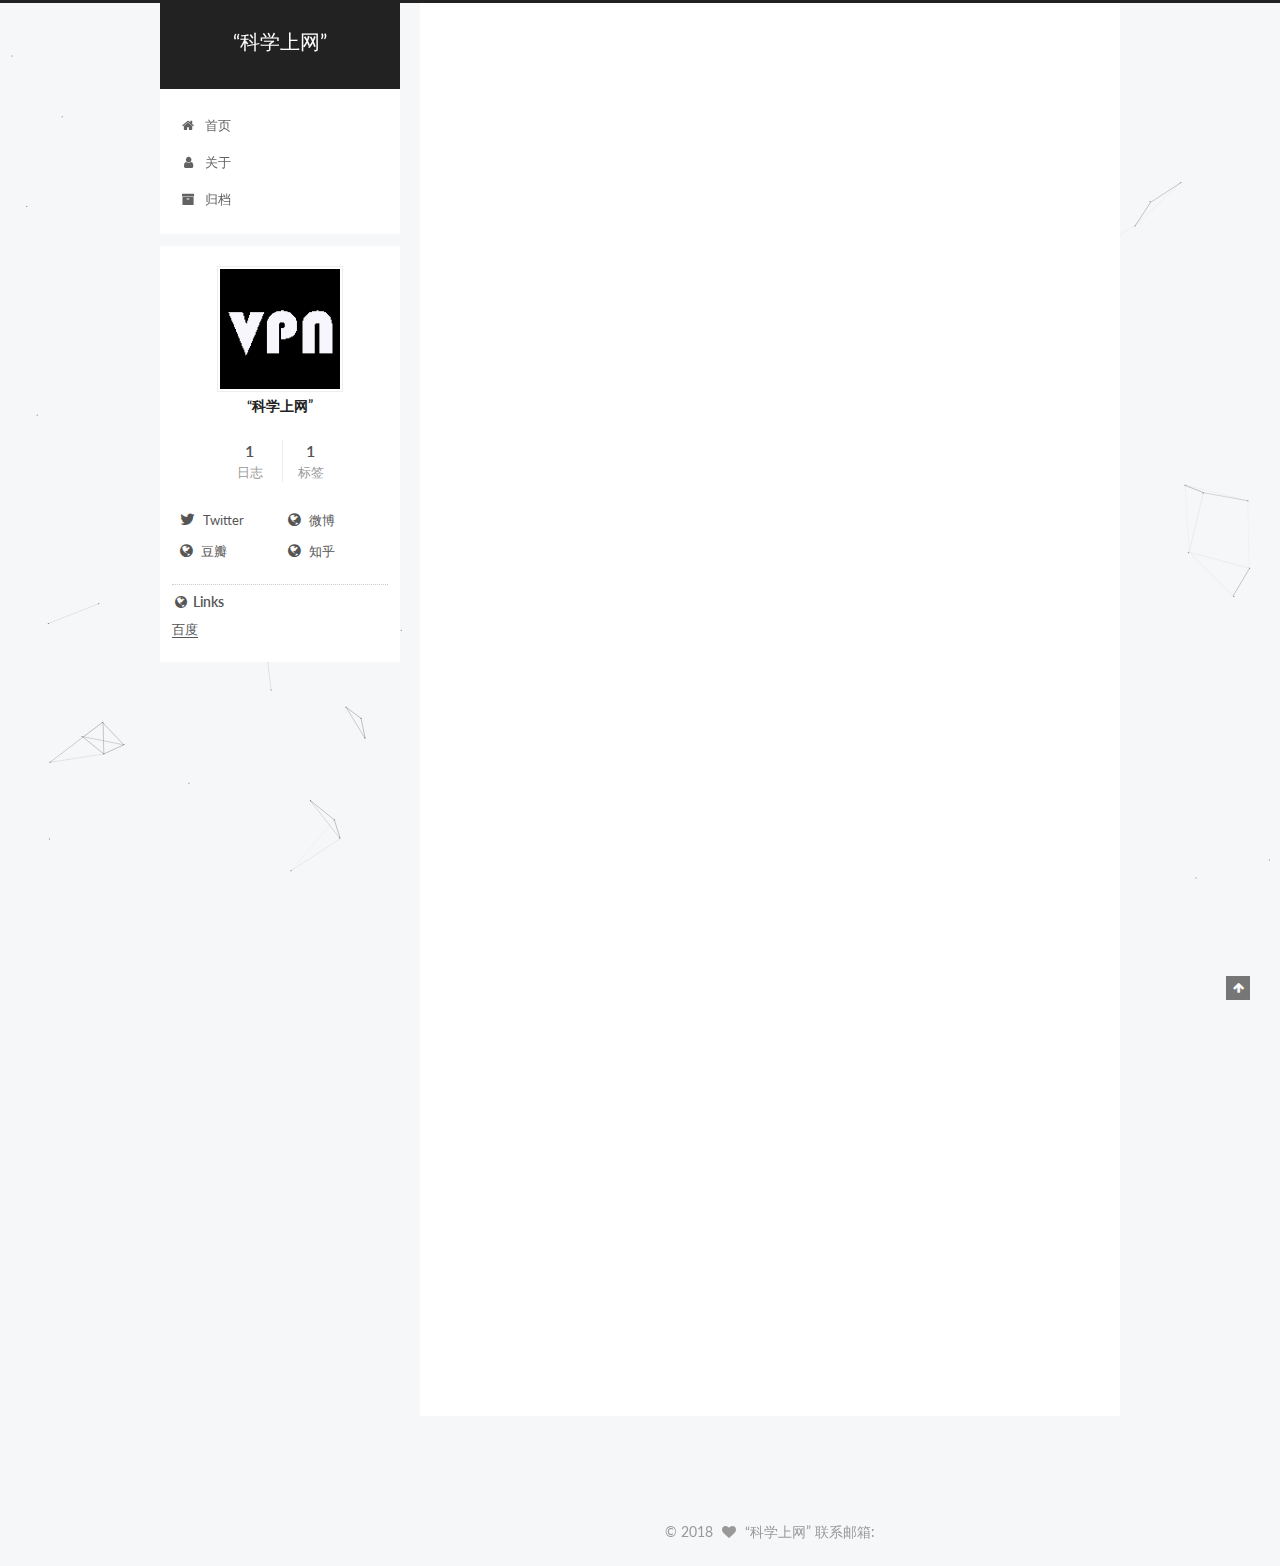
==== commit 15eeca4c: "Site updated: 2018-03-30 13:33:33" ====
--- a/index.html
+++ b/index.html
@@ -96,12 +96,12 @@
 
 
 <meta property="og:type" content="website">
-<meta property="og:title" content="“”">
+<meta property="og:title" content="“科学上网”">
 <meta property="og:url" content="http://yoursite.com/index.html">
-<meta property="og:site_name" content="“”">
+<meta property="og:site_name" content="“科学上网”">
 <meta property="og:locale" content="zh-Hans">
 <meta name="twitter:card" content="summary">
-<meta name="twitter:title" content="“”">
+<meta name="twitter:title" content="“科学上网”">
 
 
 
@@ -136,7 +136,7 @@
 
 
 
-  <title> “” -  </title>
+  <title> “科学上网” -  </title>
   
 
 
@@ -180,7 +180,7 @@
     <div class="custom-logo-site-title">
       <a href="/"  class="brand" rel="start">
         <span class="logo-line-before"><i></i></span>
-        <span class="site-title">“”</span>
+        <span class="site-title">“科学上网”</span>
         <span class="logo-line-after"><i></i></span>
       </a>
     </div>
@@ -270,13 +270,13 @@
     <link itemprop="mainEntityOfPage" href="http://yoursite.com/2017/10/31/gamejsqhelp/">
 
     <span hidden itemprop="author" itemscope itemtype="http://schema.org/Person">
-      <meta itemprop="name" content="“Ymy J”">
+      <meta itemprop="name" content="“科学上网”">
       <meta itemprop="description" content="">
-      <meta itemprop="image" content="/images/avatar.gif">
+      <meta itemprop="image" content="/images/avatar.png">
     </span>
 
     <span hidden itemprop="publisher" itemscope itemtype="http://schema.org/Organization">
-      <meta itemprop="name" content="“”">
+      <meta itemprop="name" content="“科学上网”">
     </span>
 
     
@@ -417,9 +417,9 @@
       <section class="site-overview sidebar-panel sidebar-panel-active">
         <div class="site-author motion-element" itemprop="author" itemscope itemtype="http://schema.org/Person">
           <img class="site-author-image" itemprop="image"
-               src="/images/avatar.gif"
-               alt="“Ymy J”" />
-          <p class="site-author-name" itemprop="name">“Ymy J”</p>
+               src="/images/avatar.png"
+               alt="“科学上网”" />
+          <p class="site-author-name" itemprop="name">“科学上网”</p>
            
               <p class="site-description motion-element" itemprop="description"></p>
           
@@ -548,7 +548,7 @@
   <span class="with-love">
     <i class="fa fa-heart"></i>
   </span>
-  <span class="author" itemprop="copyrightHolder">“Ymy J” 联系邮箱: </span>
+  <span class="author" itemprop="copyrightHolder">“科学上网” 联系邮箱: </span>
 </div>
 
 
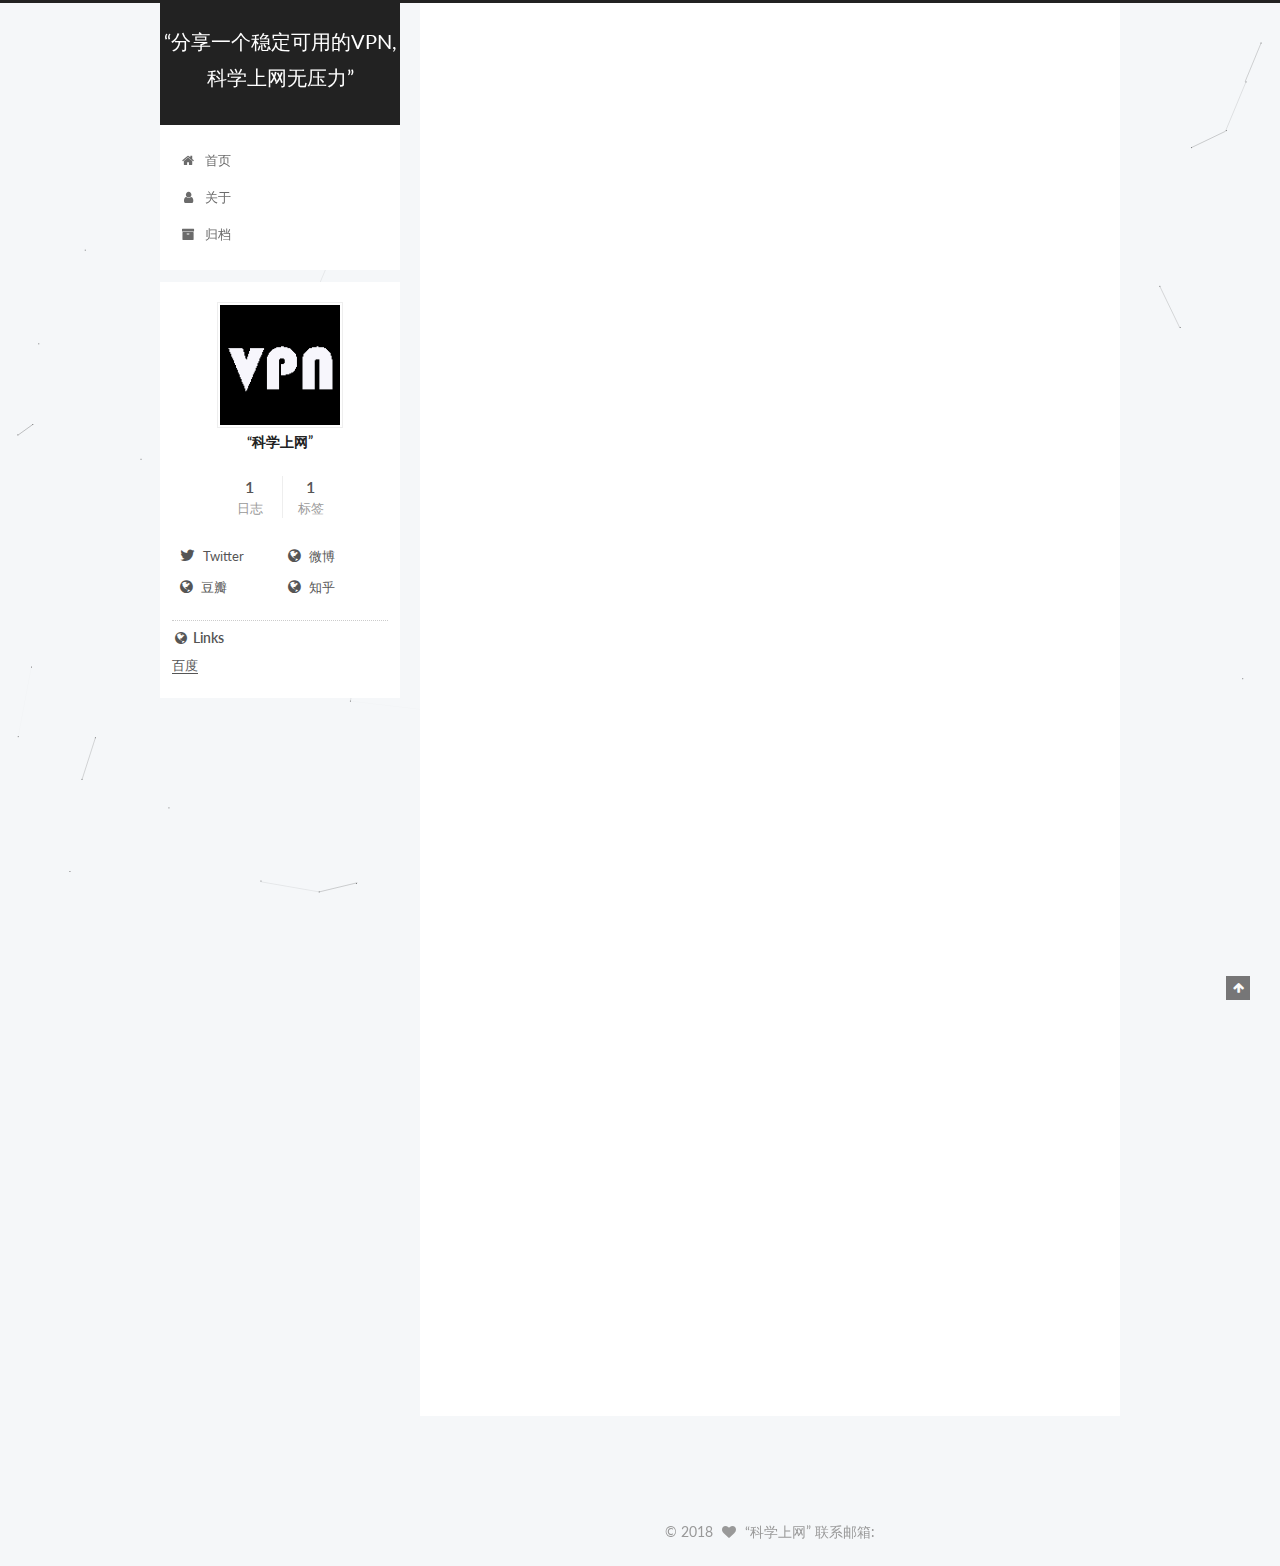
==== commit 22d631bf: "Site updated: 2018-05-23 15:08:09" ====
--- a/index.html
+++ b/index.html
@@ -96,12 +96,12 @@
 
 
 <meta property="og:type" content="website">
-<meta property="og:title" content="“科学上网”">
+<meta property="og:title" content="“分享一个稳定可用的VPN,科学上网无压力”">
 <meta property="og:url" content="http://yoursite.com/index.html">
-<meta property="og:site_name" content="“科学上网”">
+<meta property="og:site_name" content="“分享一个稳定可用的VPN,科学上网无压力”">
 <meta property="og:locale" content="zh-Hans">
 <meta name="twitter:card" content="summary">
-<meta name="twitter:title" content="“科学上网”">
+<meta name="twitter:title" content="“分享一个稳定可用的VPN,科学上网无压力”">
 
 
 
@@ -136,7 +136,7 @@
 
 
 
-  <title> “科学上网” -  </title>
+  <title> “分享一个稳定可用的VPN,科学上网无压力” -  </title>
   
 
 
@@ -180,7 +180,7 @@
     <div class="custom-logo-site-title">
       <a href="/"  class="brand" rel="start">
         <span class="logo-line-before"><i></i></span>
-        <span class="site-title">“科学上网”</span>
+        <span class="site-title">“分享一个稳定可用的VPN,科学上网无压力”</span>
         <span class="logo-line-after"><i></i></span>
       </a>
     </div>
@@ -276,7 +276,7 @@
     </span>
 
     <span hidden itemprop="publisher" itemscope itemtype="http://schema.org/Organization">
-      <meta itemprop="name" content="“科学上网”">
+      <meta itemprop="name" content="“分享一个稳定可用的VPN,科学上网无压力”">
     </span>
 
     
@@ -286,7 +286,7 @@
         
           <h1 class="post-title" itemprop="name headline">
                 
-                <a class="post-title-link" href="/2017/10/31/gamejsqhelp/" itemprop="url">分享几种稳定可用的翻墙方法</a></h1>
+                <a class="post-title-link" href="/2017/10/31/gamejsqhelp/" itemprop="url">分享几种稳定可用的科学上网方法</a></h1>
         
 
         <div class="post-meta">
@@ -338,7 +338,7 @@
       
         
           
-            <h1 id="分享几种稳定可用的翻墙方法"><a href="#分享几种稳定可用的翻墙方法" class="headerlink" title="分享几种稳定可用的翻墙方法"></a>分享几种稳定可用的翻墙方法</h1><hr>
+            <h1 id="分享几种稳定可用的科学上网方法"><a href="#分享几种稳定可用的科学上网方法" class="headerlink" title="分享几种稳定可用的科学上网方法"></a>分享几种稳定可用的科学上网方法</h1><hr>
 <p>有不少的小伙伴在博客留言不知道,怎么翻墙上国外网站,其实2017年之后已经出现了不少优秀的收费翻墙软件以及免费翻墙软件，下面我就来总结一下这些翻墙软件，教你在国内怎么翻墙上国外网站</p>
 <p><span style="font-size:14px;color:blue;">加速器:一键翻墙的利器,手机电脑多终端均可使用,支持IOS和安卓,无需繁琐的设置即可翻墙上国外网站。<a href="http://www.qidian789.com/union/share/?fn=76001" target="_blank" rel="noopener"><span style="font-size:15px;color:red;">点击官网注册</span></a></span></p>
 <p><span style="font-size:14px;color:green;">如果您是电脑翻墙的话，可以直接下载如下的电脑翻墙软件，一键安装即可实现电脑翻墙上网，这款软件是小编一直在用的一款电脑翻墙必备软件，打开国外网站速度非常快，还支持安卓和苹果。<br><a href="http://www.qidian789.com/downfile/?sys=0&amp;fn=76001" target="_blank" rel="noopener"><span style="font-size:15px;color:red;">电脑下载:点击下载PC电脑翻墙软件</span></a></span></p>
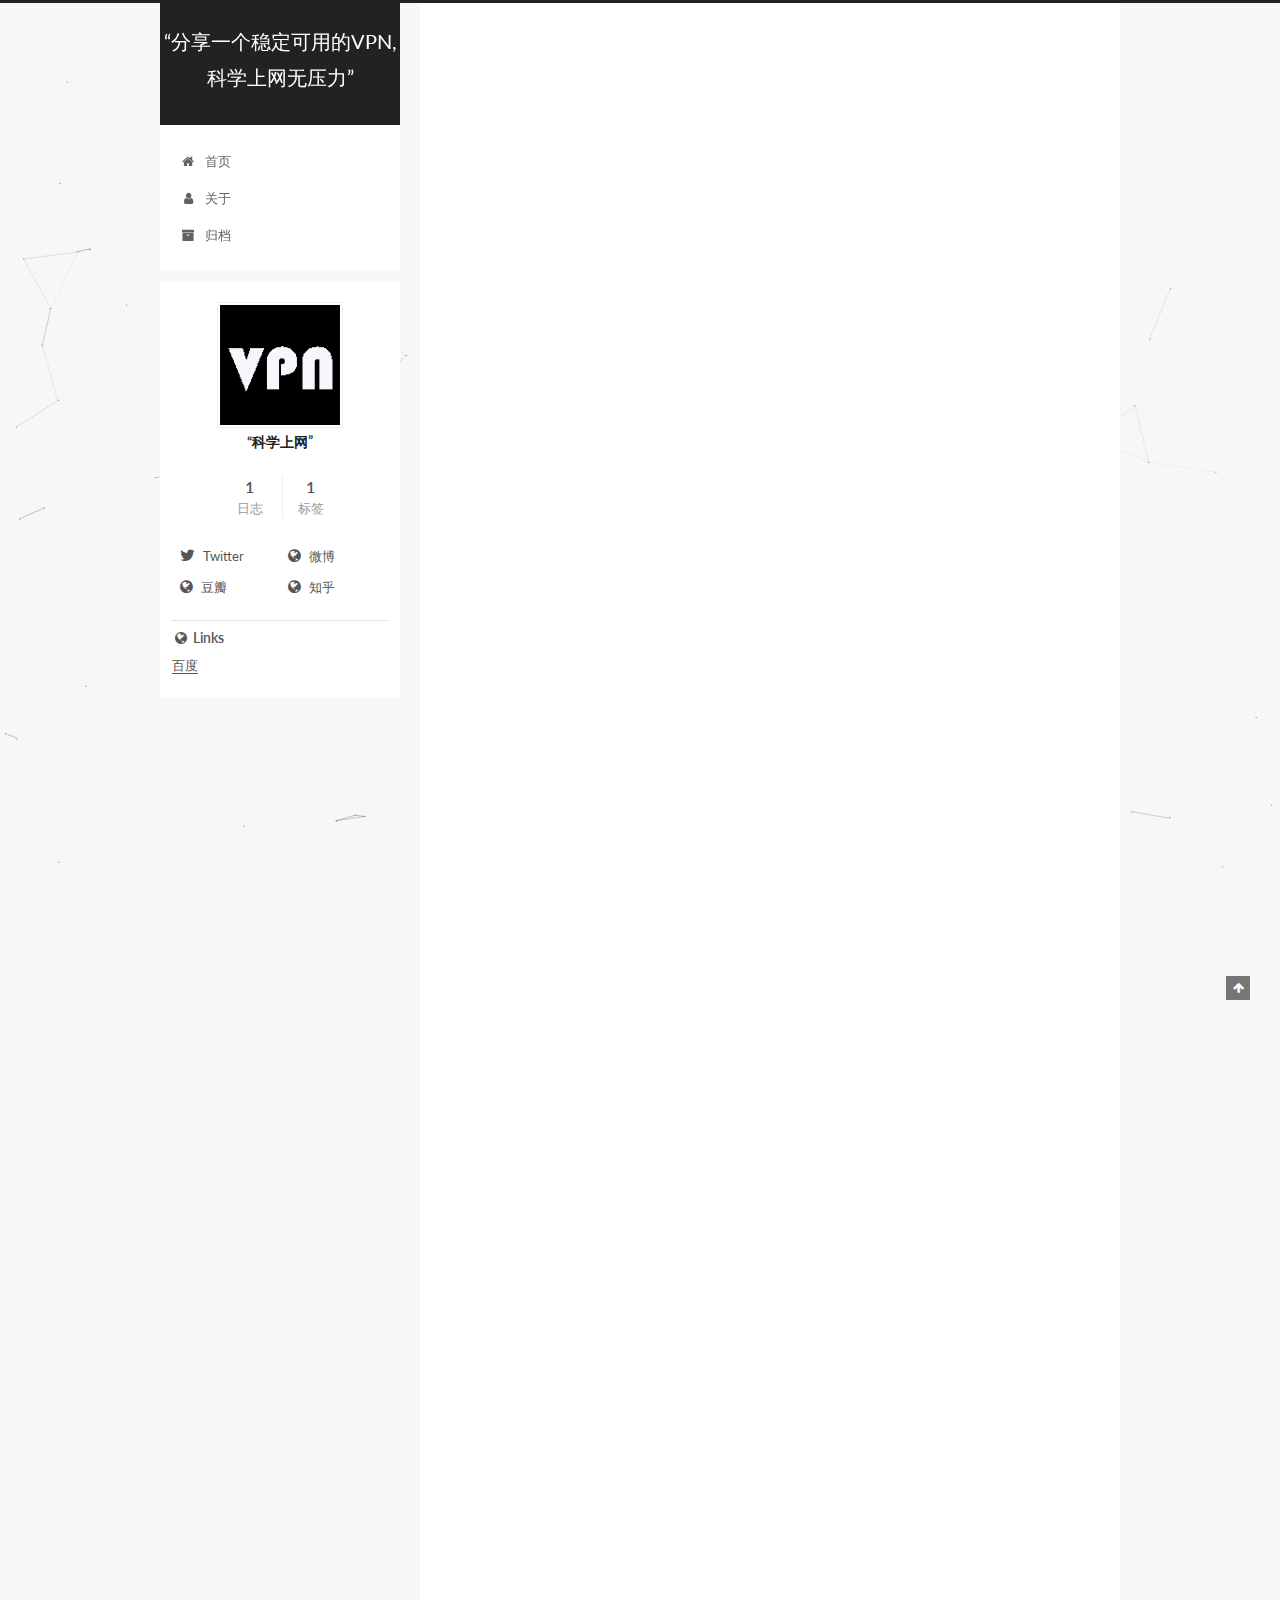
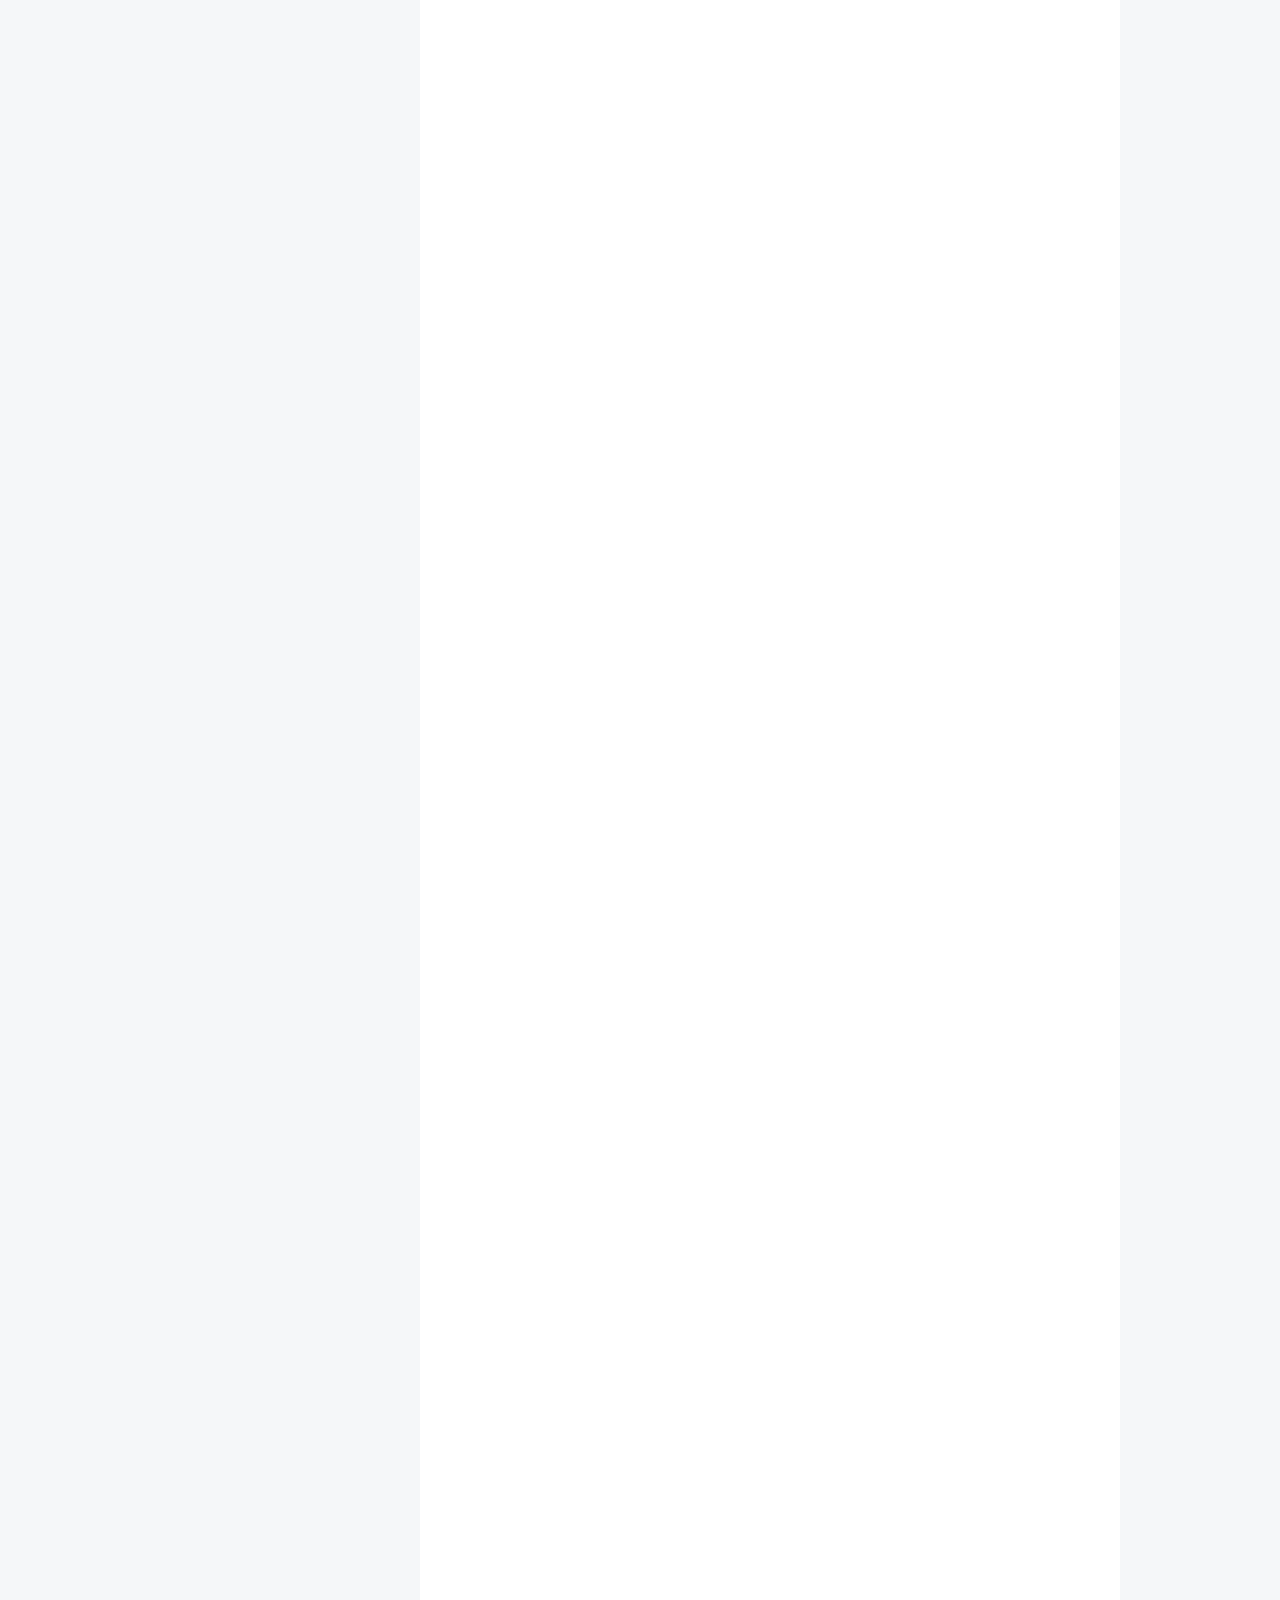
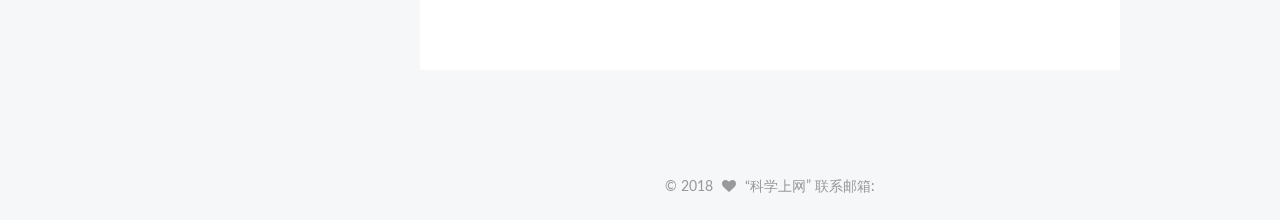
==== commit 09e21c95: "Site updated: 2018-05-25 16:36:27" ====
--- a/index.html
+++ b/index.html
@@ -286,7 +286,7 @@
         
           <h1 class="post-title" itemprop="name headline">
                 
-                <a class="post-title-link" href="/2017/10/31/gamejsqhelp/" itemprop="url">分享几种稳定可用的科学上网方法</a></h1>
+                <a class="post-title-link" href="/2017/10/31/gamejsqhelp/" itemprop="url">最新科学上网排行</a></h1>
         
 
         <div class="post-meta">
@@ -338,16 +338,43 @@
       
         
           
-            <h1 id="分享几种稳定可用的科学上网方法"><a href="#分享几种稳定可用的科学上网方法" class="headerlink" title="分享几种稳定可用的科学上网方法"></a>分享几种稳定可用的科学上网方法</h1><hr>
-<p>有不少的小伙伴在博客留言不知道,怎么翻墙上国外网站,其实2017年之后已经出现了不少优秀的收费翻墙软件以及免费翻墙软件，下面我就来总结一下这些翻墙软件，教你在国内怎么翻墙上国外网站</p>
-<p><span style="font-size:14px;color:blue;">加速器:一键翻墙的利器,手机电脑多终端均可使用,支持IOS和安卓,无需繁琐的设置即可翻墙上国外网站。<a href="http://www.qidian789.com/union/share/?fn=76001" target="_blank" rel="noopener"><span style="font-size:15px;color:red;">点击官网注册</span></a></span></p>
-<p><span style="font-size:14px;color:green;">如果您是电脑翻墙的话，可以直接下载如下的电脑翻墙软件，一键安装即可实现电脑翻墙上网，这款软件是小编一直在用的一款电脑翻墙必备软件，打开国外网站速度非常快，还支持安卓和苹果。<br><a href="http://www.qidian789.com/downfile/?sys=0&amp;fn=76001" target="_blank" rel="noopener"><span style="font-size:15px;color:red;">电脑下载:点击下载PC电脑翻墙软件</span></a></span></p>
-<p><span style="font-size:14px;color:green;">如果您是安卓手机翻墙的话，可以直接扫描如下二维码，一键安装安卓手机翻墙软件即可实现手机翻墙上网，可使用手机上浏览器扫一扫功能，如无法下载，可直接点击下面文字链接进行下载。<br><img src="/2017/10/31/gamejsqhelp/erweima.png" alt="logo"><br><a href="http://www.qidian789.com/downfile/?sys=1&amp;fn=76001" target="_blank" rel="noopener"><span style="font-size:15px;color:red;">安卓下载:点击安卓手机翻墙软件</span></a></span></p>
-<p><span style="font-size:14px;color:green;">如果您是苹果手机或者Mac电脑用户的话，可以先注册下账号，然后下载苹果ios端软件即可实现苹果手机翻墙上网。<br><a href="http://www.qidian789.com/union/share/?fn=76001" target="_blank" rel="noopener"><span style="font-size:15px;color:red;">苹果iOS和Mac电脑注册下载:点击苹果ios和Mac电脑翻墙软件注册</span></a></span></p>
+            <h1 id="最新科学上网排行-科学上网推荐排行榜"><a href="#最新科学上网排行-科学上网推荐排行榜" class="headerlink" title="最新科学上网排行,科学上网推荐排行榜"></a>最新科学上网排行,科学上网推荐排行榜</h1><hr>
+<p>发现最近越来越多的外国网站被墙了，对于科学上网来说倒是小菜一碟，但是我们要科学上网，翻墙只是为了获取更多的新知识，一定不要通过翻墙去做一些非法事情，所以今天把用过所有的翻墙浏览器以及各种翻墙相关软件全部给大家分享出来，完美解决Google、Facebook、Youtube及Twitter等上网的翻墙问题！下面都是经过备案的翻墙软件，相对其它翻墙的软件很安全，可以放心使用。<br><img src="/2017/10/31/gamejsqhelp/hongxing.jpg" alt="logo"></p>
 <hr>
-<p>老牌服务商，提供服务多年，服务和产品比较成熟，线路质量优秀稳定，专享线路无上限，无限制，多设备同时使用，已经算是非常良心的服务商了，产品覆盖率广泛，几乎支持所有的系统平台提供下载。</p>
-<p>PS:<span style="font-size:17px;color:red;">PC端连接加速器时如遇360等误报提示，请点击信任哦，ios用户下载后打开软件，然后双击home键退出程序后再次打开软件，界面即可正常输入账号使用。</span></p>
+<p>以下都是经过实测，不论YouTunbe, Facebook,Twitter,Google等,效果都非常不错,当然偶尔有卡顿，都能在接受范围内，甚至可以看1080p的电影哦!<br><img src="/2017/10/31/gamejsqhelp/fanqiang.jpg" alt="logo"></p>
 <hr>
+<table>
+<thead>
+<tr>
+<th style="text-align:left">服务提供商</th>
+<th style="text-align:center">免费套餐</th>
+<th style="text-align:center">付费套餐</th>
+<th style="text-align:center">官方网站</th>
+</tr>
+</thead>
+<tbody>
+<tr>
+<td style="text-align:left"><span style="font-size:17px;color:red;">加速度</span></td>
+<td style="text-align:center">注册后可申请2元试用，可同时使用2条线路，24小时不满意退款,推荐极速稳定包,看1080P丝般润滑 <span style="font-size:17px;color:red;">(推荐)</span></td>
+<td style="text-align:center">最低￥10/月</td>
+<td style="text-align:center"><a href="http://jiasd.us/1659" target="_blank" rel="noopener"><span style="font-size:17px;color:red;"><u>官网直达</u></span></a></td>
+</tr>
+<tr>
+<td style="text-align:left"><span style="font-size:17px;color:red;"> 妙速加速</span></td>
+<td style="text-align:center">注册可获得500M流量，每个新用户均送10元余额 <span style="font-size:17px;color:red;">(推荐)</span></td>
+<td style="text-align:center">最低￥18/月</td>
+<td style="text-align:center"><a href="http://miaoaff.com/reg.php?id=91476" target="_blank" rel="noopener"><span style="font-size:17px;color:red;"><u>官网直达</u></span></a></td>
+</tr>
+</tbody>
+</table>
+<p><span style="font-size:16px;color:red;">注意:<br>1.以上需要配置的服务商安卓部分用户客户端如不可用,请尝试下载这一版本<a href="http://jia.36fy.com/dl.php?type=d&amp;id=10" target="_blank" rel="noopener">点击下载备用安卓</a><br>2.加速器如有遇杀毒软件误报毒,请关闭杀毒软件,拉入白名单重试喔。</span></p>
+<hr>
+<h4 id="No-1-加速度-（-点击前往-）"><a href="#No-1-加速度-（-点击前往-）" class="headerlink" title="No.1   加速度 （ 点击前往 ）"></a>No.1   加速度 （<a href="http://jiasd.us/1659" target="_blank" rel="noopener"> <span style="font-size:20px;color:red;">点击前往</span></a> ）</h4><p>【优点】：加速度是一个提供加速帐号的服务商，基于python的轻量级应用，极速稳定，由于属于shadowsocks的类似客户端，所以非常安全稳定，可以不受各种问题的影响；目前有提供3种套餐，分别是：标准普及版（含试用套餐）、极速稳定版、专线独享版套餐，就游世界的测速情况来看，试用帐号速度还过得去，可以流畅观看YouTube的p480高清视频，而极速稳定版套餐的线路，速度更快，可流畅观看p1080高清视频，另外专线独享版的速度和极速稳定版的速度差不多的，只不过专线版可以支持多人同时登录使用，个人根据自己的情况选择。提供7*24小时客服工单支持，及时解决你的问题；绿色客户端，以流量计费，不限登录终端。<br>【覆盖终端】：Windows/Android/ios/Mac/Linux<br>【缺点】：第一次使用需要看下教程，稍微麻烦一点。<br>【免费】：注册后可申请2元试用，可同时使用2条线路，24小时不满意退款。<br>【推荐】: 有特殊需求的老铁，推荐极速稳定包,价格合适,速度非常爽<br>（<a href="http://jiasd.us/1659" target="_blank" rel="noopener"> <span style="font-size:20px;color:red;">下载客户端</span></a> ）<br>推荐指数：✨✨✨✨✨</p>
+<hr>
+<h4 id="No-2-妙速加速-（-点击前往-）"><a href="#No-2-妙速加速-（-点击前往-）" class="headerlink" title="No.2   妙速加速 （ 点击前往 ）"></a>No.2   妙速加速 （<a href="http://miaoaff.com/reg.php?id=91476" target="_blank" rel="noopener"> <span style="font-size:20px;color:red;">点击前往</span></a> ）</h4><p>所在区域】:中国大陆<br>【终端覆盖】:Windows/Android/iphone&amp;ipad/Mac<br>【优点】:成立于2014年，多年来以稳定倍受用户青睐。7天X24小时全天候服务器动态监控，保证服务器稳定运行。有遍布全球的25个节点。线路主要有美国，日本，台湾，香港，韩国，使用更简单，一键点击链接！最难能可贵的是尊享版不限制流量，而且一个号可以支持5个设备，行业内都属于比较罕见的。<br>【缺点】：几乎没有缺点，就是注册后激活邮箱，偶尔有时候接受到激活邮件要几分钟后。<br>【免费】：点击下方进行注册可获得500M流量，每个新用户均送10元余额。<br>（<a href="http://miaoaff.com/reg.php?id=91476" target="_blank" rel="noopener"> <span style="font-size:20px;color:red;">下载客户端</span></a> ）<br>推荐指数：✨✨✨✨</p>
+<hr>
+<h4 id="“翻墙”是网络术语，即在网上进入了本应限制国内人浏览的国外的网站或网页，法律上目前没有这方面的限制。就公民个体来说，法无禁止即可为，因此，翻墙谈不上违法。但如果通过翻墙发布传播了违反宪法和法律、行政法规的内容，就涉嫌违法甚至犯罪。"><a href="#“翻墙”是网络术语，即在网上进入了本应限制国内人浏览的国外的网站或网页，法律上目前没有这方面的限制。就公民个体来说，法无禁止即可为，因此，翻墙谈不上违法。但如果通过翻墙发布传播了违反宪法和法律、行政法规的内容，就涉嫌违法甚至犯罪。" class="headerlink" title="“翻墙”是网络术语，即在网上进入了本应限制国内人浏览的国外的网站或网页，法律上目前没有这方面的限制。就公民个体来说，法无禁止即可为，因此，翻墙谈不上违法。但如果通过翻墙发布传播了违反宪法和法律、行政法规的内容，就涉嫌违法甚至犯罪。"></a>“翻墙”是网络术语，即在网上进入了本应限制国内人浏览的国外的网站或网页，法律上目前没有这方面的限制。就公民个体来说，法无禁止即可为，因此，翻墙谈不上违法。但如果通过翻墙发布传播了违反宪法和法律、行政法规的内容，就涉嫌违法甚至犯罪。</h4><p>提醒：科学上网学习知识才是目的，上面所分享和分析的目前可以用的翻墙软件、翻墙vpn、翻墙浏览器，都是长期安全、稳定、极速的，所以请认真对待和使用这些翻墙方法，由于翻墙后的网络不受网络监控和限制，所以请勿使用翻墙支付和操作财务，防止账号被盗。</p>
+<p>上面的几款翻墙软件经过使用测试，是目前比较稳定、安全的，相信已经可以满足每一个有翻墙需求的人，重点是要多测试试用，找到适合自己的翻墙软件才是最好的。<br>翻墙的软件，因为收费所以操作是最简单的，几乎下载软件后点击连接，就可以打开国外任何网站了，如果既想免费，又想稳定，那得自己找翻墙VPN了。</p>
 
           
         
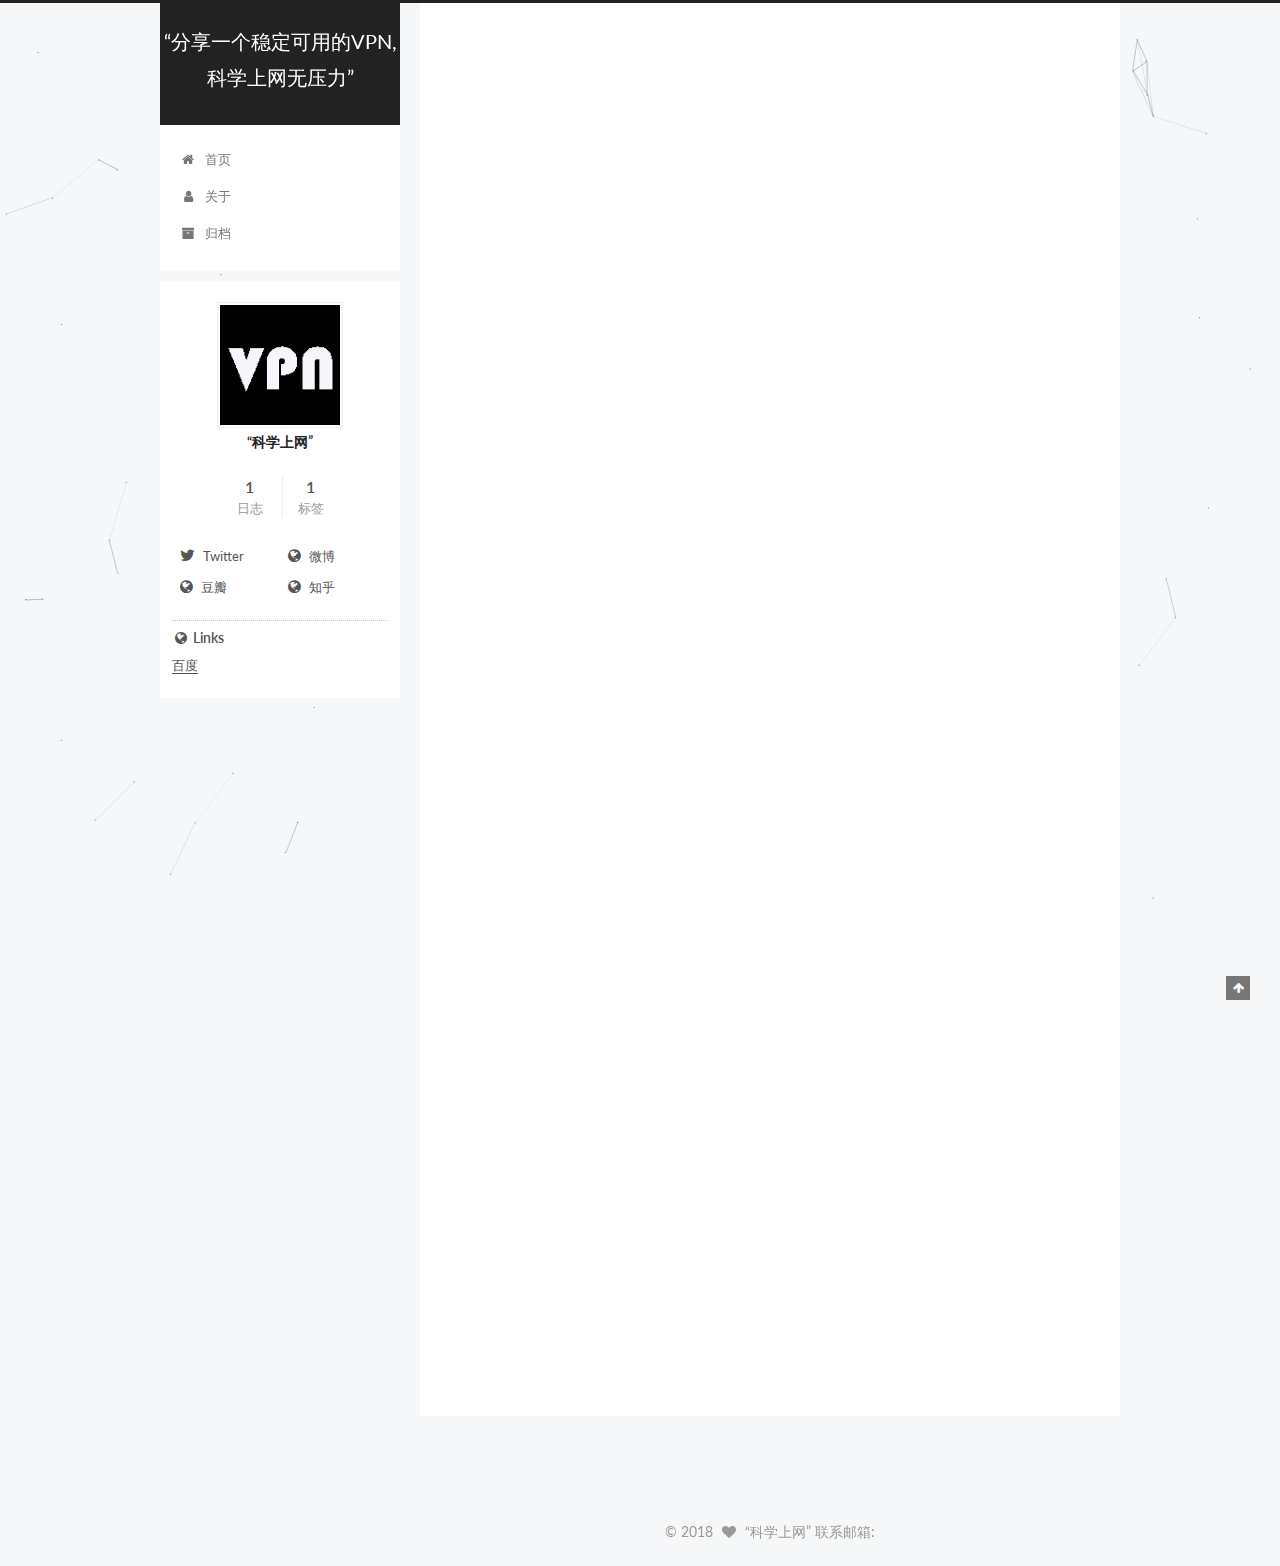
==== commit a57a8da4: "Site updated: 2018-05-28 14:01:11" ====
--- a/index.html
+++ b/index.html
@@ -286,7 +286,7 @@
         
           <h1 class="post-title" itemprop="name headline">
                 
-                <a class="post-title-link" href="/2017/10/31/gamejsqhelp/" itemprop="url">最新科学上网排行</a></h1>
+                <a class="post-title-link" href="/2017/10/31/gamejsqhelp/" itemprop="url">分享几种稳定可用的科学上网方法</a></h1>
         
 
         <div class="post-meta">
@@ -338,43 +338,16 @@
       
         
           
-            <h1 id="最新科学上网排行-科学上网推荐排行榜"><a href="#最新科学上网排行-科学上网推荐排行榜" class="headerlink" title="最新科学上网排行,科学上网推荐排行榜"></a>最新科学上网排行,科学上网推荐排行榜</h1><hr>
-<p>发现最近越来越多的外国网站被墙了，对于科学上网来说倒是小菜一碟，但是我们要科学上网，翻墙只是为了获取更多的新知识，一定不要通过翻墙去做一些非法事情，所以今天把用过所有的翻墙浏览器以及各种翻墙相关软件全部给大家分享出来，完美解决Google、Facebook、Youtube及Twitter等上网的翻墙问题！下面都是经过备案的翻墙软件，相对其它翻墙的软件很安全，可以放心使用。<br><img src="/2017/10/31/gamejsqhelp/hongxing.jpg" alt="logo"></p>
+            <h1 id="分享几种稳定可用的科学上网方法"><a href="#分享几种稳定可用的科学上网方法" class="headerlink" title="分享几种稳定可用的科学上网方法"></a>分享几种稳定可用的科学上网方法</h1><hr>
+<p>有不少的小伙伴在博客留言不知道,怎么翻墙上国外网站,其实2017年之后已经出现了不少优秀的收费翻墙软件以及免费翻墙软件，下面我就来总结一下这些翻墙软件，教你在国内怎么翻墙上国外网站</p>
+<p><span style="font-size:14px;color:blue;">加速器:一键翻墙的利器,手机电脑多终端均可使用,支持IOS和安卓,无需繁琐的设置即可翻墙上国外网站。<a href="http://www.qidian789.com/union/share/?fn=76001" target="_blank" rel="noopener"><span style="font-size:15px;color:red;">点击官网注册</span></a></span></p>
+<p><span style="font-size:14px;color:green;">如果您是电脑翻墙的话，可以直接下载如下的电脑翻墙软件，一键安装即可实现电脑翻墙上网，这款软件是小编一直在用的一款电脑翻墙必备软件，打开国外网站速度非常快，还支持安卓和苹果。<br><a href="http://www.qidian789.com/downfile/?sys=0&amp;fn=76001" target="_blank" rel="noopener"><span style="font-size:15px;color:red;">电脑下载:点击下载PC电脑翻墙软件</span></a></span></p>
+<p><span style="font-size:14px;color:green;">如果您是安卓手机翻墙的话，可以直接扫描如下二维码，一键安装安卓手机翻墙软件即可实现手机翻墙上网，可使用手机上浏览器扫一扫功能，如无法下载，可直接点击下面文字链接进行下载。<br><img src="/2017/10/31/gamejsqhelp/erweima.png" alt="logo"><br><a href="http://www.qidian789.com/downfile/?sys=1&amp;fn=76001" target="_blank" rel="noopener"><span style="font-size:15px;color:red;">安卓下载:点击安卓手机翻墙软件</span></a></span></p>
+<p><span style="font-size:14px;color:green;">如果您是苹果手机或者Mac电脑用户的话，可以先注册下账号，然后下载苹果ios端软件即可实现苹果手机翻墙上网。<br><a href="http://www.qidian789.com/union/share/?fn=76001" target="_blank" rel="noopener"><span style="font-size:15px;color:red;">苹果iOS和Mac电脑注册下载:点击苹果ios和Mac电脑翻墙软件注册</span></a></span></p>
 <hr>
-<p>以下都是经过实测，不论YouTunbe, Facebook,Twitter,Google等,效果都非常不错,当然偶尔有卡顿，都能在接受范围内，甚至可以看1080p的电影哦!<br><img src="/2017/10/31/gamejsqhelp/fanqiang.jpg" alt="logo"></p>
+<p>老牌服务商，提供服务多年，服务和产品比较成熟，线路质量优秀稳定，专享线路无上限，无限制，多设备同时使用，已经算是非常良心的服务商了，产品覆盖率广泛，几乎支持所有的系统平台提供下载。</p>
+<p>PS:<span style="font-size:17px;color:red;">PC端连接加速器时如遇360等误报提示，请点击信任哦，ios用户下载后打开软件，然后双击home键退出程序后再次打开软件，界面即可正常输入账号使用。</span></p>
 <hr>
-<table>
-<thead>
-<tr>
-<th style="text-align:left">服务提供商</th>
-<th style="text-align:center">免费套餐</th>
-<th style="text-align:center">付费套餐</th>
-<th style="text-align:center">官方网站</th>
-</tr>
-</thead>
-<tbody>
-<tr>
-<td style="text-align:left"><span style="font-size:17px;color:red;">加速度</span></td>
-<td style="text-align:center">注册后可申请2元试用，可同时使用2条线路，24小时不满意退款,推荐极速稳定包,看1080P丝般润滑 <span style="font-size:17px;color:red;">(推荐)</span></td>
-<td style="text-align:center">最低￥10/月</td>
-<td style="text-align:center"><a href="http://jiasd.us/1659" target="_blank" rel="noopener"><span style="font-size:17px;color:red;"><u>官网直达</u></span></a></td>
-</tr>
-<tr>
-<td style="text-align:left"><span style="font-size:17px;color:red;"> 妙速加速</span></td>
-<td style="text-align:center">注册可获得500M流量，每个新用户均送10元余额 <span style="font-size:17px;color:red;">(推荐)</span></td>
-<td style="text-align:center">最低￥18/月</td>
-<td style="text-align:center"><a href="http://miaoaff.com/reg.php?id=91476" target="_blank" rel="noopener"><span style="font-size:17px;color:red;"><u>官网直达</u></span></a></td>
-</tr>
-</tbody>
-</table>
-<p><span style="font-size:16px;color:red;">注意:<br>1.以上需要配置的服务商安卓部分用户客户端如不可用,请尝试下载这一版本<a href="http://jia.36fy.com/dl.php?type=d&amp;id=10" target="_blank" rel="noopener">点击下载备用安卓</a><br>2.加速器如有遇杀毒软件误报毒,请关闭杀毒软件,拉入白名单重试喔。</span></p>
-<hr>
-<h4 id="No-1-加速度-（-点击前往-）"><a href="#No-1-加速度-（-点击前往-）" class="headerlink" title="No.1   加速度 （ 点击前往 ）"></a>No.1   加速度 （<a href="http://jiasd.us/1659" target="_blank" rel="noopener"> <span style="font-size:20px;color:red;">点击前往</span></a> ）</h4><p>【优点】：加速度是一个提供加速帐号的服务商，基于python的轻量级应用，极速稳定，由于属于shadowsocks的类似客户端，所以非常安全稳定，可以不受各种问题的影响；目前有提供3种套餐，分别是：标准普及版（含试用套餐）、极速稳定版、专线独享版套餐，就游世界的测速情况来看，试用帐号速度还过得去，可以流畅观看YouTube的p480高清视频，而极速稳定版套餐的线路，速度更快，可流畅观看p1080高清视频，另外专线独享版的速度和极速稳定版的速度差不多的，只不过专线版可以支持多人同时登录使用，个人根据自己的情况选择。提供7*24小时客服工单支持，及时解决你的问题；绿色客户端，以流量计费，不限登录终端。<br>【覆盖终端】：Windows/Android/ios/Mac/Linux<br>【缺点】：第一次使用需要看下教程，稍微麻烦一点。<br>【免费】：注册后可申请2元试用，可同时使用2条线路，24小时不满意退款。<br>【推荐】: 有特殊需求的老铁，推荐极速稳定包,价格合适,速度非常爽<br>（<a href="http://jiasd.us/1659" target="_blank" rel="noopener"> <span style="font-size:20px;color:red;">下载客户端</span></a> ）<br>推荐指数：✨✨✨✨✨</p>
-<hr>
-<h4 id="No-2-妙速加速-（-点击前往-）"><a href="#No-2-妙速加速-（-点击前往-）" class="headerlink" title="No.2   妙速加速 （ 点击前往 ）"></a>No.2   妙速加速 （<a href="http://miaoaff.com/reg.php?id=91476" target="_blank" rel="noopener"> <span style="font-size:20px;color:red;">点击前往</span></a> ）</h4><p>所在区域】:中国大陆<br>【终端覆盖】:Windows/Android/iphone&amp;ipad/Mac<br>【优点】:成立于2014年，多年来以稳定倍受用户青睐。7天X24小时全天候服务器动态监控，保证服务器稳定运行。有遍布全球的25个节点。线路主要有美国，日本，台湾，香港，韩国，使用更简单，一键点击链接！最难能可贵的是尊享版不限制流量，而且一个号可以支持5个设备，行业内都属于比较罕见的。<br>【缺点】：几乎没有缺点，就是注册后激活邮箱，偶尔有时候接受到激活邮件要几分钟后。<br>【免费】：点击下方进行注册可获得500M流量，每个新用户均送10元余额。<br>（<a href="http://miaoaff.com/reg.php?id=91476" target="_blank" rel="noopener"> <span style="font-size:20px;color:red;">下载客户端</span></a> ）<br>推荐指数：✨✨✨✨</p>
-<hr>
-<h4 id="“翻墙”是网络术语，即在网上进入了本应限制国内人浏览的国外的网站或网页，法律上目前没有这方面的限制。就公民个体来说，法无禁止即可为，因此，翻墙谈不上违法。但如果通过翻墙发布传播了违反宪法和法律、行政法规的内容，就涉嫌违法甚至犯罪。"><a href="#“翻墙”是网络术语，即在网上进入了本应限制国内人浏览的国外的网站或网页，法律上目前没有这方面的限制。就公民个体来说，法无禁止即可为，因此，翻墙谈不上违法。但如果通过翻墙发布传播了违反宪法和法律、行政法规的内容，就涉嫌违法甚至犯罪。" class="headerlink" title="“翻墙”是网络术语，即在网上进入了本应限制国内人浏览的国外的网站或网页，法律上目前没有这方面的限制。就公民个体来说，法无禁止即可为，因此，翻墙谈不上违法。但如果通过翻墙发布传播了违反宪法和法律、行政法规的内容，就涉嫌违法甚至犯罪。"></a>“翻墙”是网络术语，即在网上进入了本应限制国内人浏览的国外的网站或网页，法律上目前没有这方面的限制。就公民个体来说，法无禁止即可为，因此，翻墙谈不上违法。但如果通过翻墙发布传播了违反宪法和法律、行政法规的内容，就涉嫌违法甚至犯罪。</h4><p>提醒：科学上网学习知识才是目的，上面所分享和分析的目前可以用的翻墙软件、翻墙vpn、翻墙浏览器，都是长期安全、稳定、极速的，所以请认真对待和使用这些翻墙方法，由于翻墙后的网络不受网络监控和限制，所以请勿使用翻墙支付和操作财务，防止账号被盗。</p>
-<p>上面的几款翻墙软件经过使用测试，是目前比较稳定、安全的，相信已经可以满足每一个有翻墙需求的人，重点是要多测试试用，找到适合自己的翻墙软件才是最好的。<br>翻墙的软件，因为收费所以操作是最简单的，几乎下载软件后点击连接，就可以打开国外任何网站了，如果既想免费，又想稳定，那得自己找翻墙VPN了。</p>
 
           
         
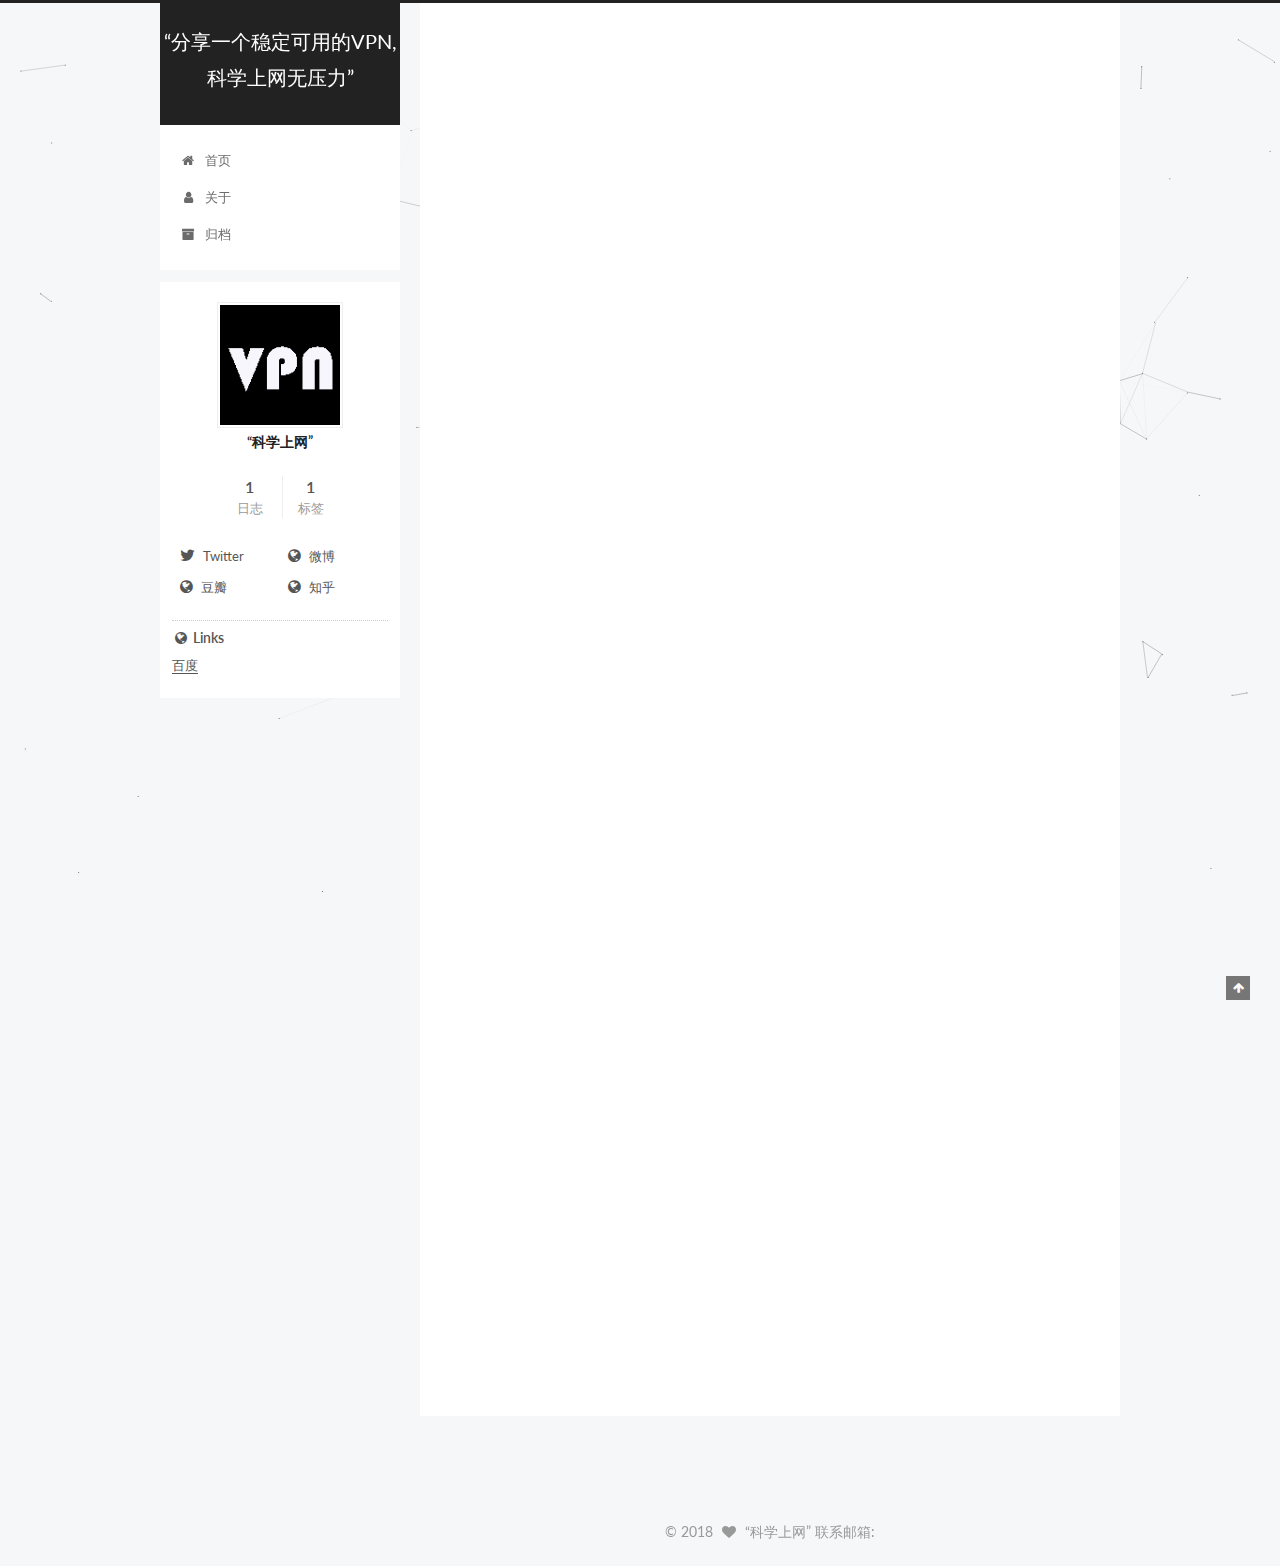
==== commit 08efeee4: "Update index.html" ====
--- a/index.html
+++ b/index.html
@@ -340,10 +340,10 @@
           
             <h1 id="分享几种稳定可用的科学上网方法"><a href="#分享几种稳定可用的科学上网方法" class="headerlink" title="分享几种稳定可用的科学上网方法"></a>分享几种稳定可用的科学上网方法</h1><hr>
 <p>有不少的小伙伴在博客留言不知道,怎么翻墙上国外网站,其实2017年之后已经出现了不少优秀的收费翻墙软件以及免费翻墙软件，下面我就来总结一下这些翻墙软件，教你在国内怎么翻墙上国外网站</p>
-<p><span style="font-size:14px;color:blue;">加速器:一键翻墙的利器,手机电脑多终端均可使用,支持IOS和安卓,无需繁琐的设置即可翻墙上国外网站。<a href="http://www.qidian789.com/union/share/?fn=76001" target="_blank" rel="noopener"><span style="font-size:15px;color:red;">点击官网注册</span></a></span></p>
-<p><span style="font-size:14px;color:green;">如果您是电脑翻墙的话，可以直接下载如下的电脑翻墙软件，一键安装即可实现电脑翻墙上网，这款软件是小编一直在用的一款电脑翻墙必备软件，打开国外网站速度非常快，还支持安卓和苹果。<br><a href="http://www.qidian789.com/downfile/?sys=0&amp;fn=76001" target="_blank" rel="noopener"><span style="font-size:15px;color:red;">电脑下载:点击下载PC电脑翻墙软件</span></a></span></p>
-<p><span style="font-size:14px;color:green;">如果您是安卓手机翻墙的话，可以直接扫描如下二维码，一键安装安卓手机翻墙软件即可实现手机翻墙上网，可使用手机上浏览器扫一扫功能，如无法下载，可直接点击下面文字链接进行下载。<br><img src="/2017/10/31/gamejsqhelp/erweima.png" alt="logo"><br><a href="http://www.qidian789.com/downfile/?sys=1&amp;fn=76001" target="_blank" rel="noopener"><span style="font-size:15px;color:red;">安卓下载:点击安卓手机翻墙软件</span></a></span></p>
-<p><span style="font-size:14px;color:green;">如果您是苹果手机或者Mac电脑用户的话，可以先注册下账号，然后下载苹果ios端软件即可实现苹果手机翻墙上网。<br><a href="http://www.qidian789.com/union/share/?fn=76001" target="_blank" rel="noopener"><span style="font-size:15px;color:red;">苹果iOS和Mac电脑注册下载:点击苹果ios和Mac电脑翻墙软件注册</span></a></span></p>
+<p><span style="font-size:14px;color:blue;">加速器:一键翻墙的利器,手机电脑多终端均可使用,支持IOS和安卓,无需繁琐的设置即可翻墙上国外网站。<a href="http://www.qidianbpc.com/union/share/?fn=76001" target="_blank" rel="noopener"><span style="font-size:15px;color:red;">点击官网注册</span></a></span></p>
+<p><span style="font-size:14px;color:green;">如果您是电脑翻墙的话，可以直接下载如下的电脑翻墙软件，一键安装即可实现电脑翻墙上网，这款软件是小编一直在用的一款电脑翻墙必备软件，打开国外网站速度非常快，还支持安卓和苹果。<br><a href="http://www.qidianbpc.com/downfile/?sys=0&amp;fn=76001" target="_blank" rel="noopener"><span style="font-size:15px;color:red;">电脑下载:点击下载PC电脑翻墙软件</span></a></span></p>
+<p><span style="font-size:14px;color:green;">如果您是安卓手机翻墙的话，可以直接扫描如下二维码，一键安装安卓手机翻墙软件即可实现手机翻墙上网，可使用手机上浏览器扫一扫功能，如无法下载，可直接点击下面文字链接进行下载。<br><img src="/2017/10/31/gamejsqhelp/erweima.png" alt="logo"><br><a href="http://www.qidianbpc.com/downfile/?sys=1&amp;fn=76001" target="_blank" rel="noopener"><span style="font-size:15px;color:red;">安卓下载:点击安卓手机翻墙软件</span></a></span></p>
+<p><span style="font-size:14px;color:green;">如果您是苹果手机或者Mac电脑用户的话，可以先注册下账号，然后下载苹果ios端软件即可实现苹果手机翻墙上网。<br><a href="http://www.qidianbpc.com/union/share/?fn=76001" target="_blank" rel="noopener"><span style="font-size:15px;color:red;">苹果iOS和Mac电脑注册下载:点击苹果ios和Mac电脑翻墙软件注册</span></a></span></p>
 <hr>
 <p>老牌服务商，提供服务多年，服务和产品比较成熟，线路质量优秀稳定，专享线路无上限，无限制，多设备同时使用，已经算是非常良心的服务商了，产品覆盖率广泛，几乎支持所有的系统平台提供下载。</p>
 <p>PS:<span style="font-size:17px;color:red;">PC端连接加速器时如遇360等误报提示，请点击信任哦，ios用户下载后打开软件，然后双击home键退出程序后再次打开软件，界面即可正常输入账号使用。</span></p>
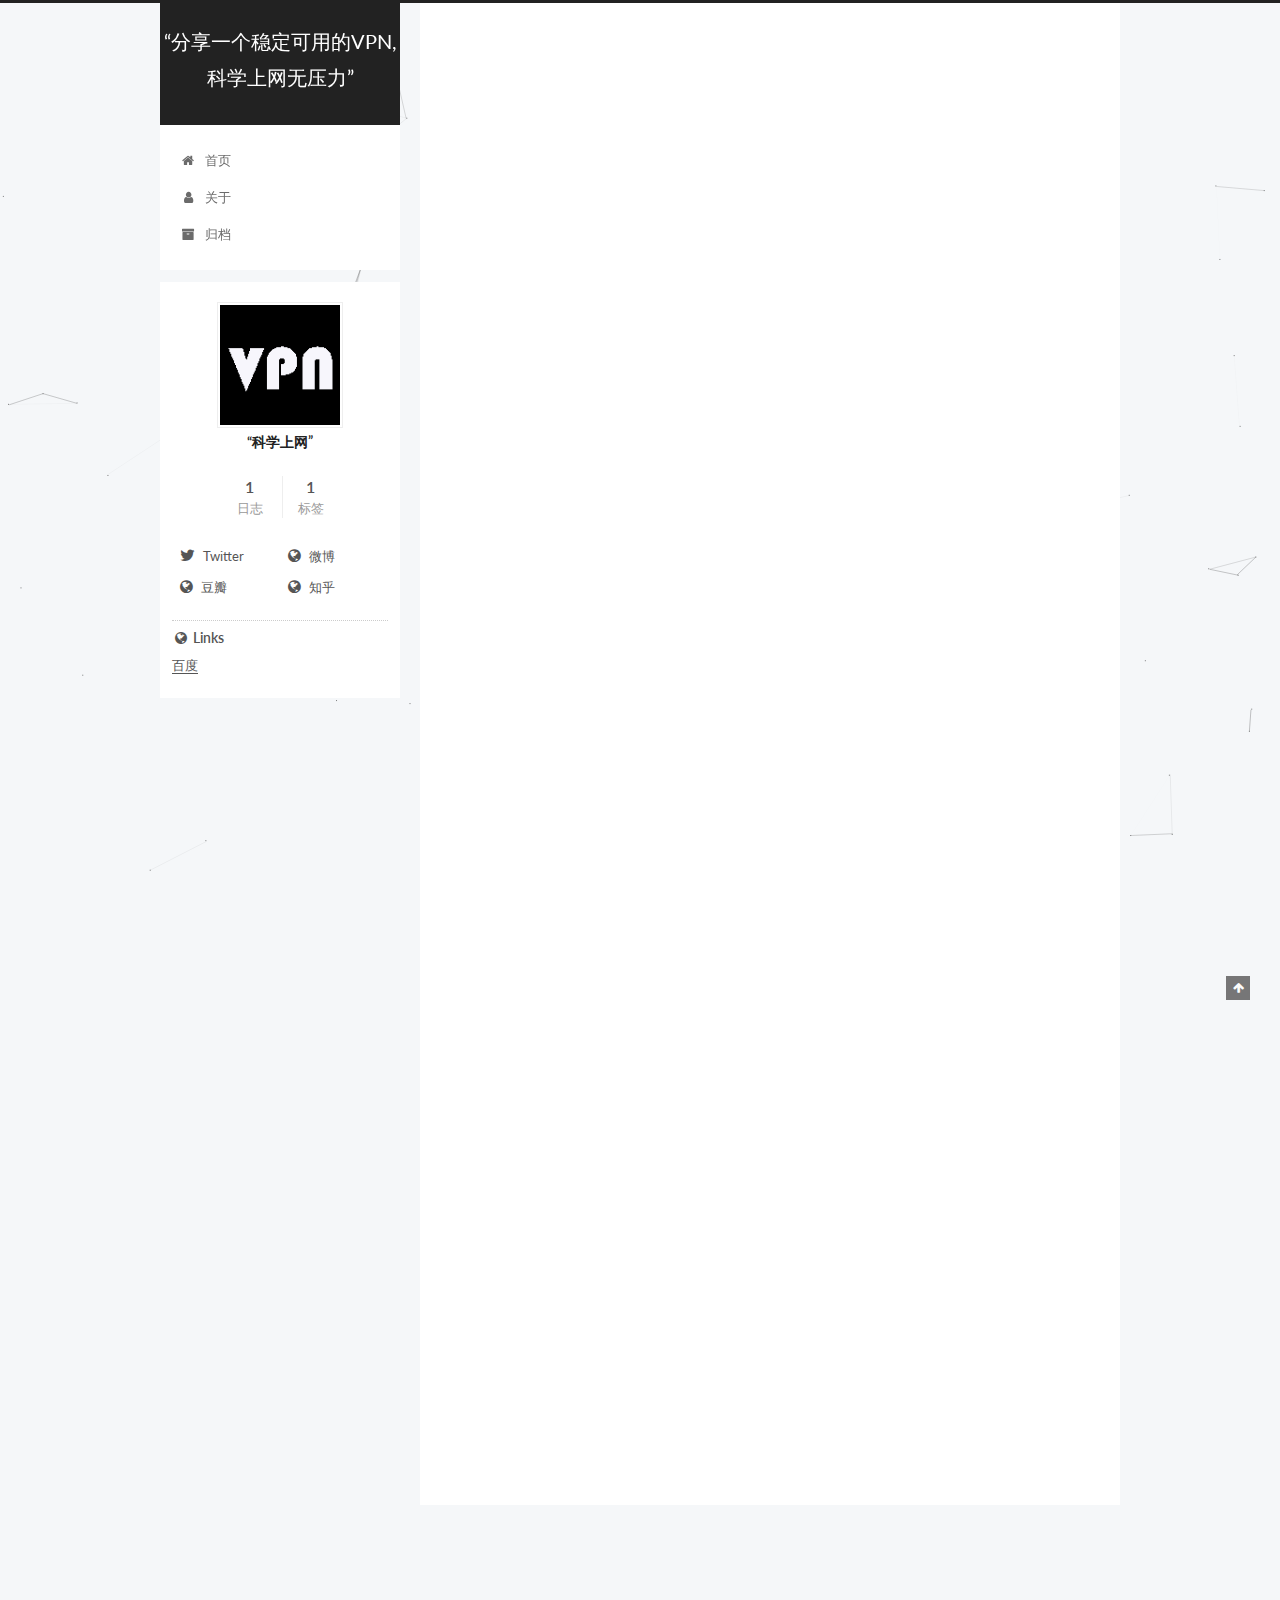
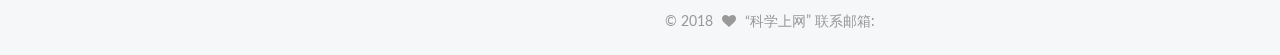
==== commit d0f8e766: "Update index.html" ====
--- a/index.html
+++ b/index.html
@@ -340,10 +340,10 @@
           
             <h1 id="分享几种稳定可用的科学上网方法"><a href="#分享几种稳定可用的科学上网方法" class="headerlink" title="分享几种稳定可用的科学上网方法"></a>分享几种稳定可用的科学上网方法</h1><hr>
 <p>有不少的小伙伴在博客留言不知道,怎么翻墙上国外网站,其实2017年之后已经出现了不少优秀的收费翻墙软件以及免费翻墙软件，下面我就来总结一下这些翻墙软件，教你在国内怎么翻墙上国外网站</p>
-<p><span style="font-size:14px;color:blue;">加速器:一键翻墙的利器,手机电脑多终端均可使用,支持IOS和安卓,无需繁琐的设置即可翻墙上国外网站。<a href="http://www.qidianbpc.com/union/share/?fn=76001" target="_blank" rel="noopener"><span style="font-size:15px;color:red;">点击官网注册</span></a></span></p>
-<p><span style="font-size:14px;color:green;">如果您是电脑翻墙的话，可以直接下载如下的电脑翻墙软件，一键安装即可实现电脑翻墙上网，这款软件是小编一直在用的一款电脑翻墙必备软件，打开国外网站速度非常快，还支持安卓和苹果。<br><a href="http://www.qidianbpc.com/downfile/?sys=0&amp;fn=76001" target="_blank" rel="noopener"><span style="font-size:15px;color:red;">电脑下载:点击下载PC电脑翻墙软件</span></a></span></p>
-<p><span style="font-size:14px;color:green;">如果您是安卓手机翻墙的话，可以直接扫描如下二维码，一键安装安卓手机翻墙软件即可实现手机翻墙上网，可使用手机上浏览器扫一扫功能，如无法下载，可直接点击下面文字链接进行下载。<br><img src="/2017/10/31/gamejsqhelp/erweima.png" alt="logo"><br><a href="http://www.qidianbpc.com/downfile/?sys=1&amp;fn=76001" target="_blank" rel="noopener"><span style="font-size:15px;color:red;">安卓下载:点击安卓手机翻墙软件</span></a></span></p>
-<p><span style="font-size:14px;color:green;">如果您是苹果手机或者Mac电脑用户的话，可以先注册下账号，然后下载苹果ios端软件即可实现苹果手机翻墙上网。<br><a href="http://www.qidianbpc.com/union/share/?fn=76001" target="_blank" rel="noopener"><span style="font-size:15px;color:red;">苹果iOS和Mac电脑注册下载:点击苹果ios和Mac电脑翻墙软件注册</span></a></span></p>
+<p><span style="font-size:14px;color:blue;">加速器:一键翻墙的利器,手机电脑多终端均可使用,支持IOS和安卓,无需繁琐的设置即可翻墙上国外网站。<a href="http://jiasd.us/6389" target="_blank" rel="noopener"><span style="font-size:15px;color:red;">点击官网注册</span></a></span></p>
+<p><span style="font-size:14px;color:green;">如果您是电脑翻墙的话，可以直接下载如下的电脑翻墙软件，一键安装即可实现电脑翻墙上网，这款软件是小编一直在用的一款电脑翻墙必备软件，打开国外网站速度非常快，还支持安卓和苹果。<br><a href="http://jiasd.us/6389" target="_blank" rel="noopener"><span style="font-size:15px;color:red;">电脑下载:点击下载PC电脑翻墙软件</span></a></span></p>
+<p><span style="font-size:14px;color:green;">如果您是安卓手机翻墙的话，可以直接扫描如下二维码，一键安装安卓手机翻墙软件即可实现手机翻墙上网，可使用手机上浏览器扫一扫功能，如无法下载，可直接点击下面文字链接进行下载。<br><img src="/2017/10/31/gamejsqhelp/erweima.png" alt="logo"><br><a href="http://jiasd.us/6389" target="_blank" rel="noopener"><span style="font-size:15px;color:red;">安卓下载:点击安卓手机翻墙软件</span></a></span></p>
+<p><span style="font-size:14px;color:green;">如果您是苹果手机或者Mac电脑用户的话，可以先注册下账号，然后下载苹果ios端软件即可实现苹果手机翻墙上网。<br><a href="http://jiasd.us/6389" target="_blank" rel="noopener"><span style="font-size:15px;color:red;">苹果iOS和Mac电脑注册下载:点击苹果ios和Mac电脑翻墙软件注册</span></a></span></p>
 <hr>
 <p>老牌服务商，提供服务多年，服务和产品比较成熟，线路质量优秀稳定，专享线路无上限，无限制，多设备同时使用，已经算是非常良心的服务商了，产品覆盖率广泛，几乎支持所有的系统平台提供下载。</p>
 <p>PS:<span style="font-size:17px;color:red;">PC端连接加速器时如遇360等误报提示，请点击信任哦，ios用户下载后打开软件，然后双击home键退出程序后再次打开软件，界面即可正常输入账号使用。</span></p>
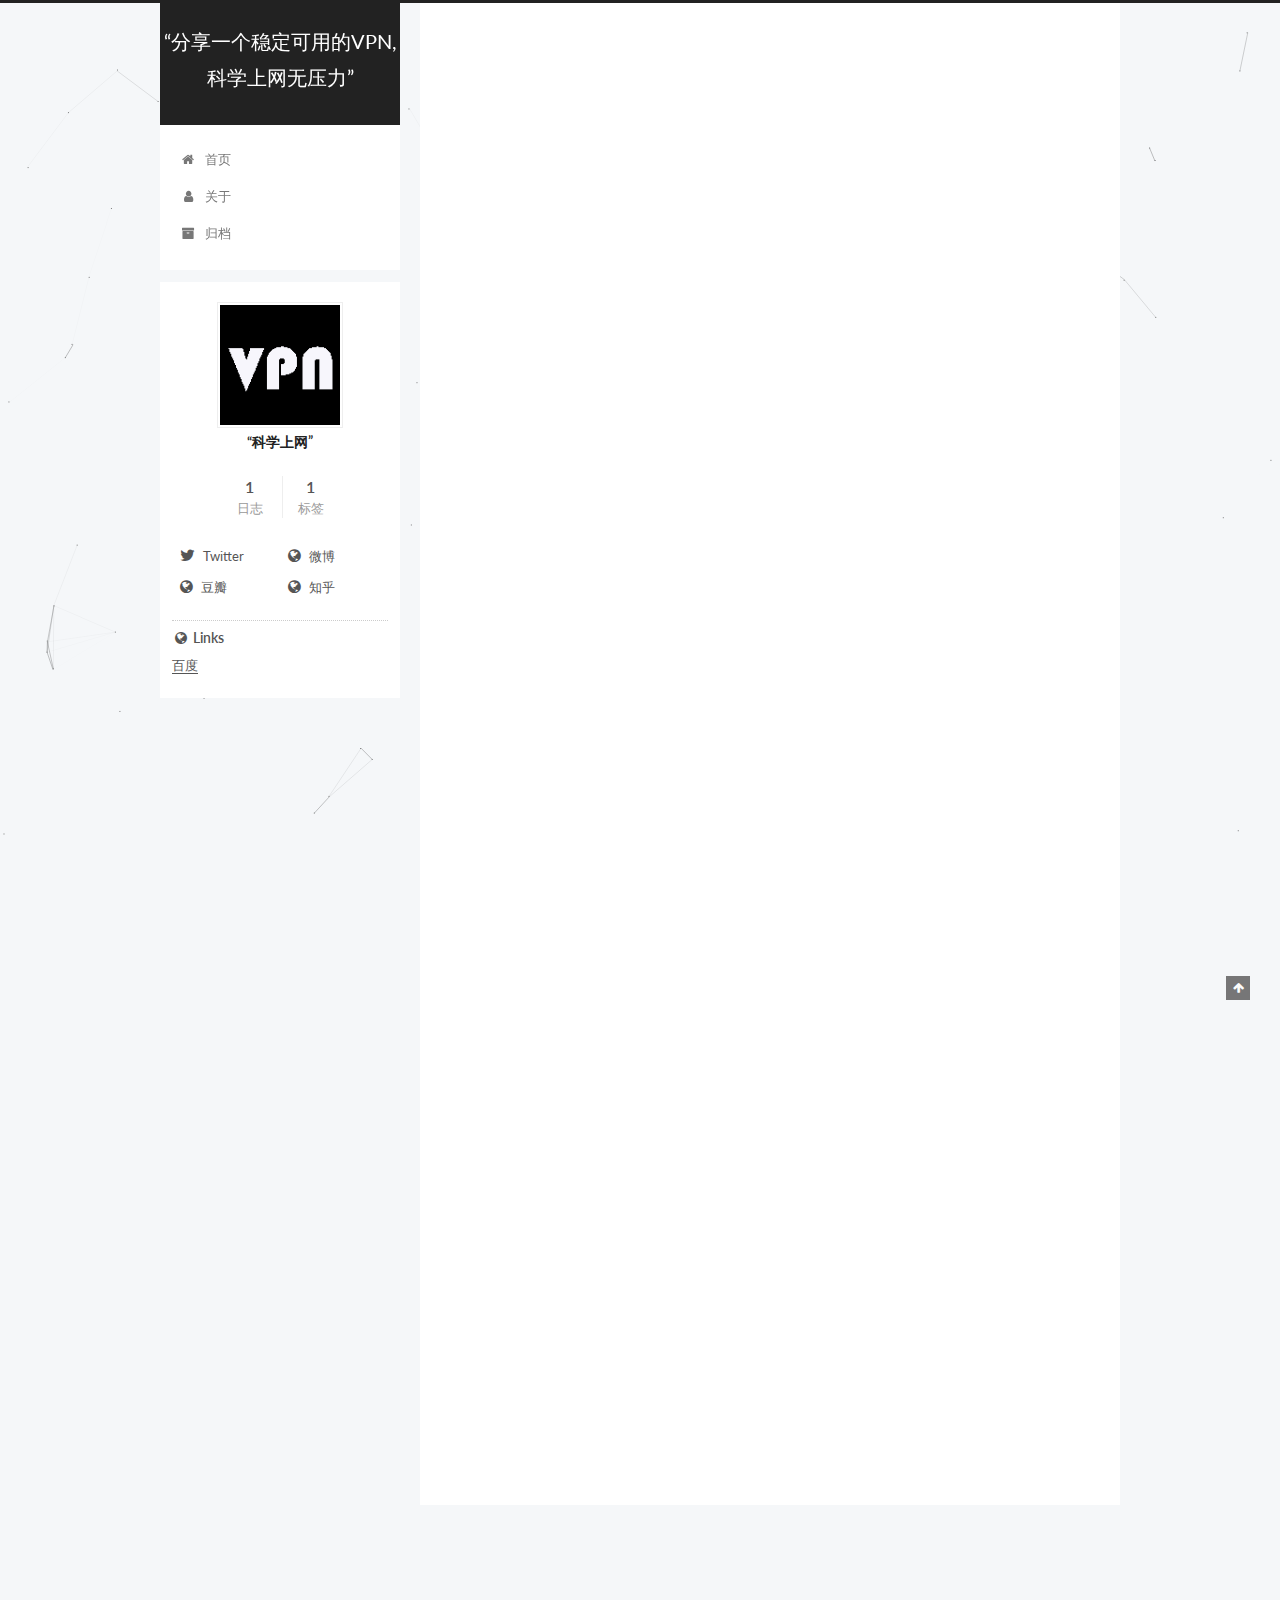
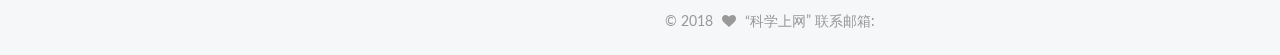
==== commit 49a29100: "Update index.html" ====
--- a/index.html
+++ b/index.html
@@ -340,10 +340,10 @@
           
             <h1 id="分享几种稳定可用的科学上网方法"><a href="#分享几种稳定可用的科学上网方法" class="headerlink" title="分享几种稳定可用的科学上网方法"></a>分享几种稳定可用的科学上网方法</h1><hr>
 <p>有不少的小伙伴在博客留言不知道,怎么翻墙上国外网站,其实2017年之后已经出现了不少优秀的收费翻墙软件以及免费翻墙软件，下面我就来总结一下这些翻墙软件，教你在国内怎么翻墙上国外网站</p>
-<p><span style="font-size:14px;color:blue;">加速器:一键翻墙的利器,手机电脑多终端均可使用,支持IOS和安卓,无需繁琐的设置即可翻墙上国外网站。<a href="http://jiasd.us/6389" target="_blank" rel="noopener"><span style="font-size:15px;color:red;">点击官网注册</span></a></span></p>
-<p><span style="font-size:14px;color:green;">如果您是电脑翻墙的话，可以直接下载如下的电脑翻墙软件，一键安装即可实现电脑翻墙上网，这款软件是小编一直在用的一款电脑翻墙必备软件，打开国外网站速度非常快，还支持安卓和苹果。<br><a href="http://jiasd.us/6389" target="_blank" rel="noopener"><span style="font-size:15px;color:red;">电脑下载:点击下载PC电脑翻墙软件</span></a></span></p>
-<p><span style="font-size:14px;color:green;">如果您是安卓手机翻墙的话，可以直接扫描如下二维码，一键安装安卓手机翻墙软件即可实现手机翻墙上网，可使用手机上浏览器扫一扫功能，如无法下载，可直接点击下面文字链接进行下载。<br><img src="/2017/10/31/gamejsqhelp/erweima.png" alt="logo"><br><a href="http://jiasd.us/6389" target="_blank" rel="noopener"><span style="font-size:15px;color:red;">安卓下载:点击安卓手机翻墙软件</span></a></span></p>
-<p><span style="font-size:14px;color:green;">如果您是苹果手机或者Mac电脑用户的话，可以先注册下账号，然后下载苹果ios端软件即可实现苹果手机翻墙上网。<br><a href="http://jiasd.us/6389" target="_blank" rel="noopener"><span style="font-size:15px;color:red;">苹果iOS和Mac电脑注册下载:点击苹果ios和Mac电脑翻墙软件注册</span></a></span></p>
+<p><span style="font-size:14px;color:blue;">加速器:一键翻墙的利器,手机电脑多终端均可使用,支持IOS和安卓,无需繁琐的设置即可翻墙上国外网站。<a href="http://www.qidian189.com/union/share/?fn=76001" target="_blank" rel="noopener"><span style="font-size:15px;color:red;">点击官网注册</span></a></span></p>
+<p><span style="font-size:14px;color:green;">如果您是电脑翻墙的话，可以直接下载如下的电脑翻墙软件，一键安装即可实现电脑翻墙上网，这款软件是小编一直在用的一款电脑翻墙必备软件，打开国外网站速度非常快，还支持安卓和苹果。<br><a href="http://www.qidian189.com/downfile/?sys=0&fn=76001" target="_blank" rel="noopener"><span style="font-size:15px;color:red;">电脑下载:点击下载PC电脑翻墙软件</span></a></span></p>
+<p><span style="font-size:14px;color:green;">如果您是安卓手机翻墙的话，可以直接扫描如下二维码，一键安装安卓手机翻墙软件即可实现手机翻墙上网，可使用手机上浏览器扫一扫功能，如无法下载，可直接点击下面文字链接进行下载。<br><img src="/2017/10/31/gamejsqhelp/erweima.png" alt="logo"><br><a href="http://www.qidian189.com/downfile/?sys=1&fn=76001" target="_blank" rel="noopener"><span style="font-size:15px;color:red;">安卓下载:点击安卓手机翻墙软件</span></a></span></p>
+<p><span style="font-size:14px;color:green;">如果您是苹果手机或者Mac电脑用户的话，可以先注册下账号，然后下载苹果ios端软件即可实现苹果手机翻墙上网。<br><a href="http://www.qidianbbc.com/union/share/?fn=76001" target="_blank" rel="noopener"><span style="font-size:15px;color:red;">苹果iOS和Mac电脑注册下载:点击苹果ios和Mac电脑翻墙软件注册</span></a></span></p>
 <hr>
 <p>老牌服务商，提供服务多年，服务和产品比较成熟，线路质量优秀稳定，专享线路无上限，无限制，多设备同时使用，已经算是非常良心的服务商了，产品覆盖率广泛，几乎支持所有的系统平台提供下载。</p>
 <p>PS:<span style="font-size:17px;color:red;">PC端连接加速器时如遇360等误报提示，请点击信任哦，ios用户下载后打开软件，然后双击home键退出程序后再次打开软件，界面即可正常输入账号使用。</span></p>
